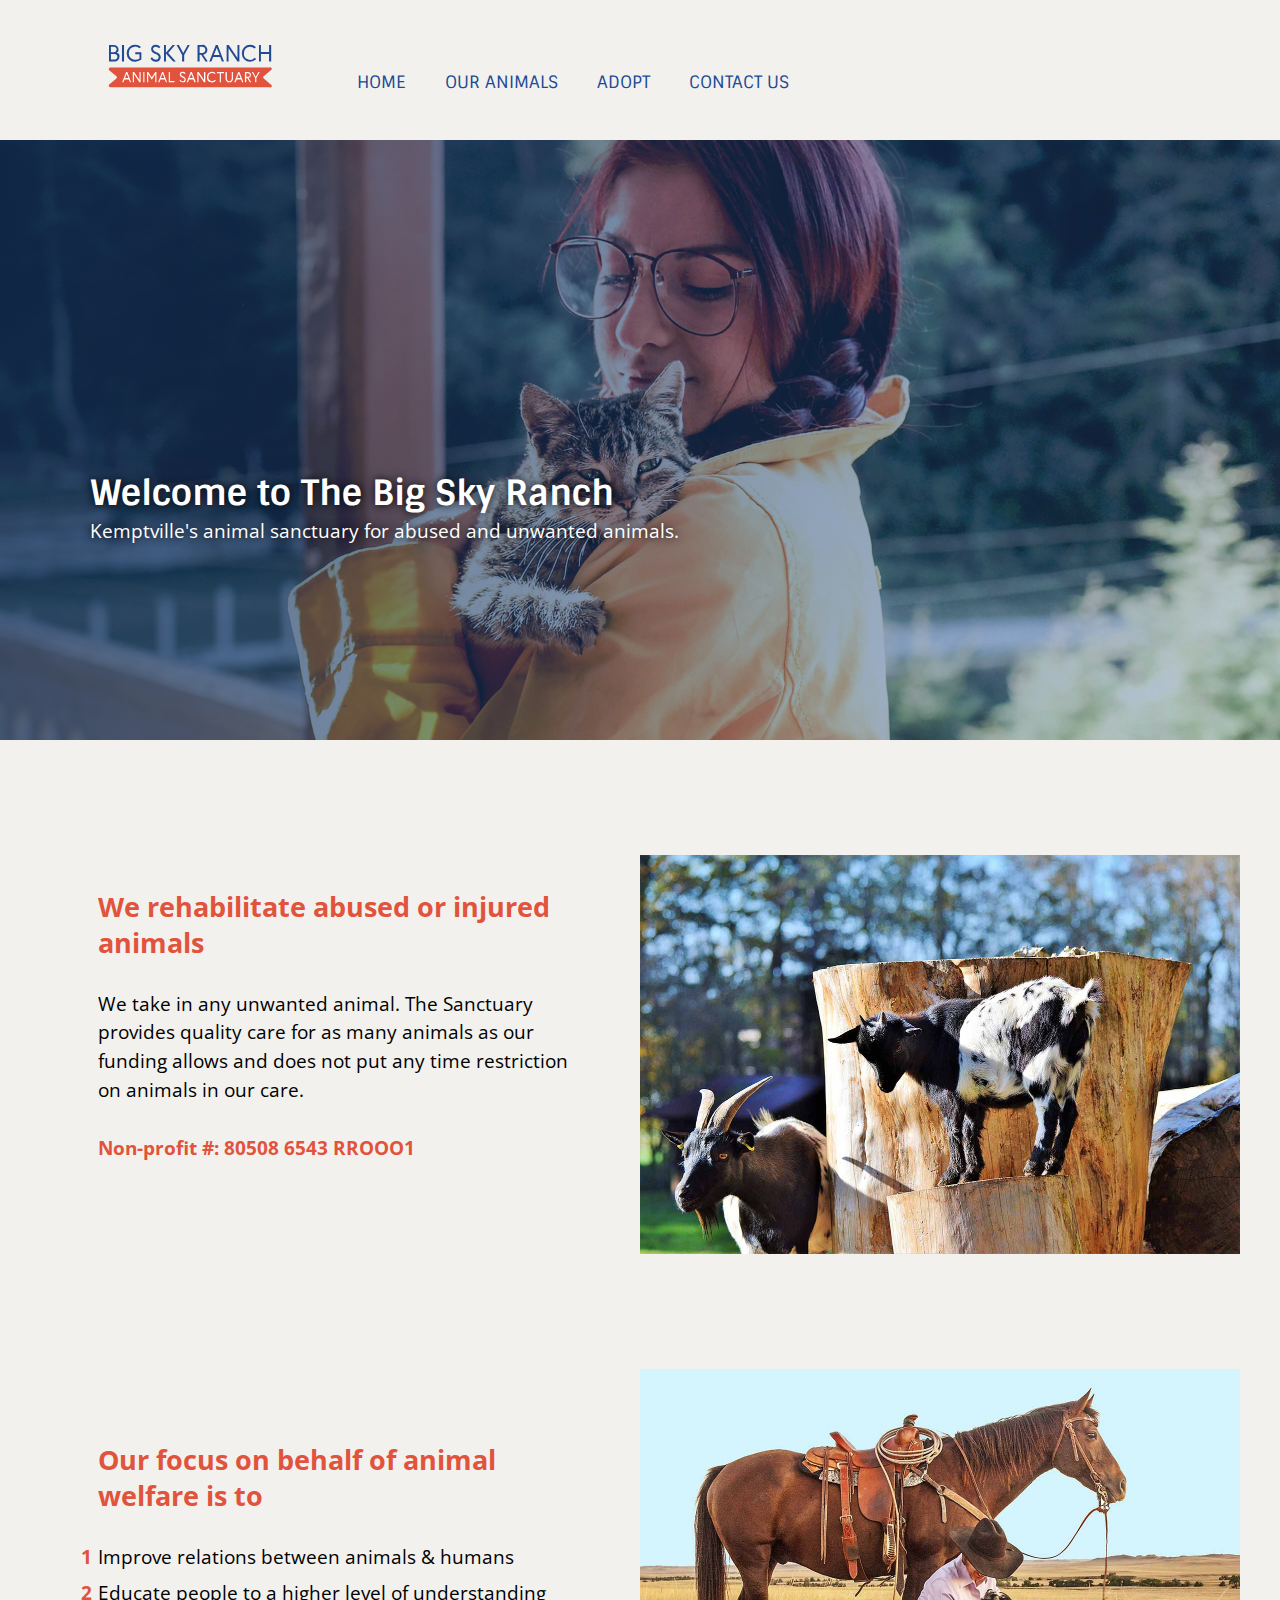
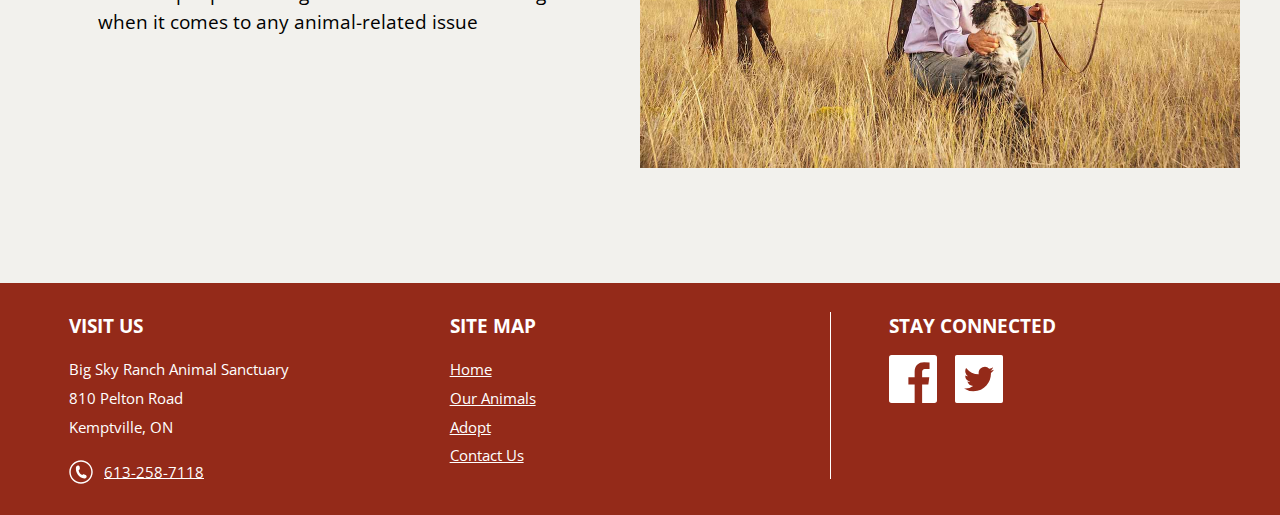
==== index.html @ b99b1f51 "File name change" ====
<!DOCTYPE html>
<html lang="en-ca">
<head>
  <meta charset="utf-8">
  <title>Big Sky Ranch - Home</title>
  <meta name="viewport" content="width=device-width,initial-scale=1">
  <link href="css/modules.css" rel="stylesheet">
  <link href="css/grid.css" rel="stylesheet">
  <link href="css/type.css" rel="stylesheet">
  <link href="css/main.css" rel="stylesheet">
  <link href="https://fonts.googleapis.com/css?family=Open+Sans|Sintony:700" rel="stylesheet">
</head>
<body>

  <ul class="skip-links">
    <li><a href="#nav">Jump to nav</a></li>
    <li><a href="#main">Jump to main</a></li>
    <li><a href="#content">Jump to content</a></li>
    <li><a href="#about">Jump to about</a></li>
  </ul>

  <header role="banner" class="max-width pad-t-1-2 pad-b-1-2">
    <div class="grid grid-bottom">
      <div class="unit xs-1 s-1 m-1 l-1-4 xl-1-4 wordmark island">
        <img src="images/wordmark.svg" alt="Big sky ranch">
      </div>

      <div class="unit xs-1 s-1 m-1 l-3-4 xl-3-4">
        <nav tabindex="0" id="nav" role="navigation">
          <ul class="nav-wrapper list-group milli text-upper">
            <li><a href="index.html">Home</a></li>
            <li><a href="available-rescues.html">Our Animals</a></li>
            <li><a href="adopt-a-rescue.html">Adopt</a></li>
            <li><a href="#">Contact Us</a></li>
          </ul>
        </nav>
      </div>
    </div>
  </header>

  <main role="main">
    <section id="content">
      <div class="grid banner-container banner-home" alt="A young woman on her porch holding a cat">
        <div class="unit banner-wrapper">
          <h1 class="absolute island">Welcome to The Big Sky Ranch</h1>
          <p class="absolute island">Kemptville's animal sanctuary for abused and unwanted animals.</p>
        </div>
      </div>
    </section>

    <section id="about" class="max-width">
      <div class="grid grid-middle">
        <div class="unit xs-1 s-1 m-1 l-1-2 xl-1-2 gutter-2">
          <h2 class='red tera'>We rehabilitate abused or injured animals</h2>
          <p>We take in any unwanted animal. The Sanctuary provides quality care for as many animals as our funding allows and does not put any time restriction on animals in our care.</p>
          <p class="red bold push-2">Non-profit #: 80508 6543 RROOO1</p>
        </div>
        <div class="unit xs-1 s-1 m-1 l-1-2 xl-1-2">
          <img class="img-flex clip-right" src="images/baby-goats.jpg" alt="A baby goat climbing a tree trunk">
        </div>
      </div>

      <div class="grid grid-middle">
        <div class="unit xs-1 s-1 m-1 l-1-2 xl-1-2 gutter-2">
          <h2 class="red tera">Our focus on behalf of animal welfare is to</h2>
          <ol class="main-ol push-2">
            <li>
              <p class="push-1-4">Improve relations between animals & humans</p>
            </li>
            <li>
              <p>Educate people to a higher level of understanding when it comes to any animal-related issue</p>
            </li>
          </ol>
        </div>
        <div class="unit xs-1 s-1 m-1 l-1-2 xl-1-2">
          <img class="img-flex clip-left" src="images/horse-cowboy.jpg" alt="A man holding the reins of a horse while petting his dog">
        </div>
      </div>
    </section>
  </main>

  <footer role="contentinfo">
    <div class="grid max-width micro pad-top gutter">
      <div class="unit xs-1 s-1 m-1-3 l-1-3 xl-1-3 push">
        <h3 class="kilo bold text-upper push-1-2">Visit us</h3>
        <p class="push-1-2">Big Sky Ranch Animal Sanctuary<br>
          810 Pelton Road<br>
          Kemptville, ON</p>
          <ul class="list-group push-0">
            <li>
              <i class="icon i-24 push-r-1-4">
                <img src="images/icon-phone.svg" alt="Call icon">
              </i>
              <a href="tel:613-258-7118" class="icon-label">613-258-7118</a>
            </li>
          </ul>
      </div>
      <div class="unit xs-1 s-1 m-1-3 l-1-3 xl-1-3 push">
        <h3 class="kilo bold text-upper push-1-2">Site map</h3>
        <ul class="block list-group push-0">
          <li><a href="index.html">Home</a></li>
          <li><a href="available-rescues.html">Our Animals</a></li>
          <li><a href="adopt-a-rescue.html">Adopt</a></li>
          <li><a href="#">Contact Us</a></li>
        </ul>
      </div>
      <div class="unit xs-1 s-1 m-1-3 l-1-3 xl-1-3 connect">
        <h3 class="kilo bold text-upper push-1-2">Stay Connected</h3>
        <a href="https://www.facebook.com/BigSkyRanchAnimalSanctuary"><img class="i-48 push-r-1-2" src="images/icon-facebook.svg" alt="Facebook link icon"></a>
        <a href="https://twitter.com/BigSkyRanch1"><img class="i-48 push-r-1-2" src="images/icon-twitter.svg" alt="Twitter link icon"></a>
      </div>
    </div>
  </footer>
</body>
</html>
---- css/modules.css ----
/*
 * Modulifier || Code released under the UNLICENSE
 * Code under other copyrights & licenses listed below.
 * https://modulifier.web-dev.tools/#responsive;images;list-group;embed;media-object;icons;hidden;positioning;nice-lists;forms;buttons;accessibility;print
 */

@-moz-viewport { width: device-width; scale: 1; }
@-ms-viewport { width: device-width; scale: 1; }
@-o-viewport { width: device-width; scale: 1; }
@-webkit-viewport { width: device-width; scale: 1; }
@viewport { width: device-width; scale: 1; }

html {
  box-sizing: border-box;
  -moz-text-size-adjust: 100%;
  -ms-text-size-adjust: 100%;
  -webkit-text-size-adjust: 100%;
  text-size-adjust: 100%;
}

*, *::before, *::after {
  box-sizing: inherit;
}

body {
  margin: 0;
}

article,
aside,
details,
figcaption,
figure,
footer,
header,
main,
menu,
nav,
section,
summary {
  display: block;
}

audio,
canvas,
progress,
video {
  display: inline-block;
  vertical-align: baseline;
}

template {
  display: none;
}

details {
  cursor: pointer;
}

audio:not([controls]) {
  display: none;
  height: 0;
}

a,
area,
button,
input,
label,
select,
textarea,
[tabindex] {
  -ms-touch-action: manipulation;
  touch-action: manipulation;
}

img {
  border: 0;
}

.img-flex,
.img-flex img {
  display: block;
  width: 100%;
}

svg {
  fill: currentColor;
}

svg:not(:root) {
  overflow: hidden;
}

svg.img-flex {
  width: 100%;
  height: 100%;
}

.image-replacement, .ir {
  overflow: hidden;
  direction: ltr;
  text-align: left;
  text-indent: 100%;
  white-space: nowrap;
}

.list-group, .list-group-inline, .list-group--inline {
  padding-left: 0;
  list-style-type: none;
}

.list-group > dd {
  margin-left: 0;
}

.list-group-inline::before,
.list-group-inline::after,
.list-group--inline::before,
.list-group--inline::after {
  content: "";
  display: table;
}

.list-group-inline::after,
.list-group--inline::after {
  clear: both;
}

.list-group-inline > li,
.list-group--inline > li {
  display: inline-block;
}

.list-group-inline > dt,
.list-group--inline > dt {
  clear: left;
  float: left;
  width: 11em;
}

.list-group-inline > dd,
.list-group--inline > dd {
  float: left;
  min-width: 12em;
}

.embed {
  margin-left: 0;
  margin-right: 0;
  overflow: hidden;
  position: relative;
  width: 100%;
}

.embed-1by1, .embed--1by1 {
  padding-top: 100%; /* Square */
}

.embed-4by3, .embed--4by3 {
  padding-top: 75%; /* Traditional TV/computer screens */
}

.embed-iso216, .embed--iso216 {
  padding-top: 70.92%; /* A-standard paper sizes */
}

.embed-3by2, .embed--3by2 {
  padding-top: 66.6%; /* Classic 35 mm film & most digital photos, landscape */
}

.embed-2by3, .embed--2by3 {
  padding-top: 150%; /* Classic 35 mm film & most digital photos, portrait */
}

.embed-golden, .embed--golden {
  padding-top: 61.8%; /* The Golden Ratio */
}

.embed-16by9, .embed--16by9 {
  padding-top: 56.25%; /* HD TV */
}

.embed-185by100, .embed--185by100 {
  padding-top: 54.05%; /* Common widescreen cinema */
}

.embed-24by10, .embed--24by10 {
  padding-top: 41.667%; /* Widescreen cinema: 2.4:1 */
}

.embed-3by1, .embed--3by1 {
  padding-top: 33.3333%; /* Panorama photos */
}

.embed-4by1, .embed--4by1 {
  padding-top: 25%; /* Polyvision */
}

.embed-5by1, .embed--5by1 {
  padding-top: 20%; /* Really wide... */
}

.embed-item, .embed__item {
  min-height: 100%;
  left: 0;
  position: absolute;
  top: 0;
  width: 100%;
}

.media {
  overflow: hidden;
}

.media-img, .media__img {
  float: left;
}

.media-img-reversed, .media__img--reversed {
  float: right;
}

.media-img-stacked, .media__img--stacked {
  float: none;
}

.media-body, .media__body {
  overflow: hidden;
  min-width: 12em; /* Slightly less than 200px, responsiveness built in */
}

.icon {
  display: inline-block;
  position: relative;
  background: transparent none no-repeat center center;
  background-size: contain;
  vertical-align: middle;
}

.i-16, .i--16 {
  height: 16px;
  width: 16px;
}

.i-18, .i--18 {
  height: 18px;
  width: 18px;
}

.i-20, .i--20 {
  height: 20px;
  width: 20px;
}

.i-24, .i--24 {
  height: 24px;
  width: 24px;
}

.i-32, .i--32 {
  height: 32px;
  width: 32px;
}

.i-48, .i--48 {
  height: 48px;
  width: 48px;
}

.i-64, .i--64 {
  height: 64px;
  width: 64px;
}

.i-96, .i--96 {
  height: 96px;
  width: 96px;
}

.i-128, .i--128 {
  height: 128px;
  width: 128px;
}

.i-192, .i--192 {
  height: 192px;
  width: 192px;
}

.i-256, .i--256 {
  height: 256px;
  width: 256px;
}

.icon img,
.icon svg {
  left: 0;
  height: 100%;
  position: absolute;
  top: 0;
  width: 100%;
  fill: currentColor;
}

.icon-label {
  vertical-align: middle;
}

.icon-link,
.icon-link:focus,
.icon-link:hover {
  text-decoration: none;
}

[hidden], .hidden {
  /* stylelint-disable declaration-no-important */
  display: none !important;
  visibility: hidden !important;
  /* stylelint-enable */
}

.visually-hidden {
  height: 1px;
  margin: -1px;
  overflow: hidden;
  padding: 0;
  position: absolute;
  width: 1px;
  border: 0;
  clip: rect(0 0 0 0);
  clip-path: inset(50%);
}

.visually-hidden.focusable:active, .visually-hidden.focusable:focus {
  height: auto;
  margin: 0;
  overflow: visible;
  position: static;
  width: auto;
  clip: auto;
  clip-path: none;
}

.invisible {
  visibility: hidden;
}

.chop,
.crop {
  overflow: hidden;
}

.truncate {
  max-width: 100%;
  overflow: hidden;
  width: 100%;
  text-overflow: ellipsis;
  white-space: nowrap;
}

.scrollable {
  max-width: 100%;
  overflow-x: auto;
  overflow-y: hidden;
  -webkit-overflow-scrolling: touch;
}

.clearfix::after {
  content: " ";
  display: block;
  clear: both;
}

.left {
  float: left;
}

.right {
  float: right;
}

.center-text,
.center-flow {
  text-align: center;
}

.center-block {
  margin-left: auto;
  margin-right: auto;
}

.no-auto-margins,
.not-centered {
  /* stylelint-disable declaration-no-important */
  margin-left: 0 !important;
  margin-right: 0 !important;
  /* stylelint-enable */
}

.center-content,
.center-content-vertical,
.center-contents,
.center-contents-vertical {
  display: -webkit-flex;
  display: -ms-flexbox;
  display: flex;
  -webkit-justify-content: center;
  -ms-flex-pack: center;
  justify-content: center;
  -webkit-align-items: center;
  -ms-flex-align: center;
  align-items: center;
  -webkit-align-content: center;
  -ms-flex-line-pack: center;
  align-content: center;
  -webkit-flex-direction: column wrap;
  -ms-flex-direction: column wrap;
  flex-flow: column wrap;
}

.center-content-start,
.center-content-vertical-start,
.center-contents-start,
.center-contents-vertical-start {
  display: -webkit-flex;
  display: -ms-flexbox;
  display: flex;
  -webkit-justify-content: center;
  -ms-flex-pack: center;
  justify-content: center;
  -webkit-flex-direction: column wrap;
  -ms-flex-direction: column wrap;
  flex-flow: column wrap;
}

.center-content-horizontal,
.center-contents-horizontal {
  display: -webkit-flex;
  display: -ms-flexbox;
  display: flex;
  -webkit-justify-content: center;
  -ms-flex-pack: center;
  justify-content: center;
  -webkit-align-items: center;
  -ms-flex-align: center;
  align-items: center;
  -webkit-align-content: center;
  -ms-flex-line-pack: center;
  align-content: center;
  -webkit-flex-direction: row wrap;
  -ms-flex-direction: row wrap;
  flex-flow: row wrap;
}

.inline {
  display: inline;
}

.block {
  display: block;
}

.inline-block, .ib {
  display: inline-block;
}

.valign-top {
  vertical-align: top;
}

.valign-bottom {
  vertical-align: bottom;
}

.valign-middle {
  vertical-align: middle;
}

.fixed {
  position: fixed;
}

.relative {
  position: relative;
}

[class*="pin-"],
.absolute {
  position: absolute;
}

.static {
  position: static;
}

.zindex-1 {
  z-index: 1;
}

.zindex-2 {
  z-index: 2;
}

.zindex-3 {
  z-index: 3;
}

.zindex-1000 {
  z-index: 1000;
}

.pin-top-left,
.pin-left-top,
.pin-tl,
.pin-lt {
  top: 0;
  left: 0;
}

.pin-top-right,
.pin-right-top,
.pin-tr,
.pin-rt {
  top: 0;
  right: 0;
}

.pin-bottom-left,
.pin-left-bottom,
.pin-bl,
.pin-lb {
  bottom: 0;
  left: 0;
}

.pin-bottom-right,
.pin-right-bottom,
.pin-br,
.pin-rb {
  bottom: 0;
  right: 0;
}

.pin-top-center,
.pin-center-top,
.pin-tc,
.pin-ct {
  left: 50%;
  top: 0;
  transform: translateX(-50%);
}

.pin-bottom-center,
.pin-center-bottom,
.pin-bc,
.pin-cb {
  bottom: 0;
  left: 50%;
  transform: translateX(-50%);
}

.pin-center-left,
.pin-left-center,
.pin-cl,
.pin-lc {
  left: 0;
  top: 50%;
  transform: translateY(-50%);
}

.pin-center-right,
.pin-right-center,
.pin-cr,
.pin-rc {
  right: 0;
  top: 50%;
  transform: translateY(-50%);
}

.pin-center, .pin-c {
  left: 50%;
  top: 50%;
  transform: translate(-50%, -50%);
}

.width-quarter, .w-1-4 {
  width: 25%;
}

.width-half, .w-1-2 {
  width: 50%;
}

.width-full, .w-1 {
  width: 100%;
}

.height-quarter, .h-1-4 {
  height: 25%;
}

.height-half, .h-1-2 {
  height: 50%;
}

.height-full, .h-1 {
  height: 100%;
}

.height-win-quarter, .h-w-1-4 {
  height: 25vh;
  max-height: 46em;
}

.height-win-half, .h-w-1-2 {
  height: 50vh;
  max-height: 46em;
}

.height-win-full, .h-w-1 {
  height: 100vh;
  max-height: 46em;
}

ul {
  list-style-type: none;
}

ul > li::before {
  content: "·";
  float: left;
  margin-left: -1.6em;
  width: 1.3em;
  text-align: right;
}

ol {
  counter-reset: ol-simple-numbers;
  list-style-type: none;
}

ol > li::before {
  float: left;
  margin-left: -1.6em;
  width: 1.3em;
  counter-increment: ol-simple-numbers;
  content: counter(ol-simple-numbers);
  text-align: right;
}

.list-group > li::before,
.list-group-inline > li::before,
.list-group--inline > li::before {
  content: none;
}

/* stylelint-disable no-descending-specificity */

/*
 * (c) Nicolas Gallagher and Jonathan Neal of Normalize.css || MIT License
 *     https://necolas.github.io/normalize.css/
 */

button,
input,
optgroup,
select,
textarea {
  color: inherit;
  font: inherit;
  margin: 0;
}

button,
input {
  overflow: visible;
}

button,
select {
  text-transform: none;
}

button,
html [type="button"],
[type="reset"],
[type="submit"] {
  -webkit-appearance: button;
  cursor: pointer;
}

button[disabled],
html input[disabled] {
  cursor: default;
}

button::-moz-focus-inner,
input::-moz-focus-inner {
  border: 0;
  padding: 0;
}

[type="checkbox"],
[type="radio"] {
  opacity: 0;
  position: absolute;
  height: 1px;
  width: 1px;
}

[type="number"]::-webkit-inner-spin-button,
[type="number"]::-webkit-outer-spin-button {
  height: auto;
}

[type="search"]::-webkit-search-cancel-button,
[type="search"]::-webkit-search-decoration {
  -webkit-appearance: none;
}

fieldset {
  padding-left: 0;
  padding-right: 0;

  border: 0;
  border-top: 2px solid #666;
}

legend {
  color: inherit;
  display: table;
  max-width: 100%;
  padding: 0 .3em 0 0;
  white-space: normal;

  border: 0;

  font-weight: bold;
}

optgroup {
  font-weight: bold;
}

::-webkit-input-placeholder {
  color: inherit;
  opacity: .54;
}

::-webkit-file-upload-button {
  -webkit-appearance: button;
  font: inherit;
}

/* End Normalize.css code */

label,
.label-block {
  display: block;
  cursor: pointer;
}

[type="checkbox"] + label,
[type="radio"] + label,
.label-inline {
  display: inline-block;
}

input:not([type]),
[type="text"],
[type="number"],
[type="search"],
[type="url"],
[type="email"],
[type="password"],
[type="tel"],
[type="datetime-local"],
[type="month"],
[type="week"],
[type="date"],
[type="time"],
[type="range"],
select,
textarea {
  -moz-appearance: none;
  -webkit-appearance: none;
  appearance: none;
}

input,
textarea {
  display: block;
  width: 100%;

  background-color: #fff;
  border: 2px solid #666;
  border-radius: 0;

  vertical-align: middle;
}

label {
  vertical-align: middle;
}

textarea {
  max-width: 100%;
  min-height: 4em;
  overflow: auto;
}

[type="color"] {
  display: inline-block;
  width: 2em;
}

select {
  display: block;
  width: 100%;

  background-image: url("data:image/svg+xml,%3Csvg xmlns='http://www.w3.org/2000/svg' width='256' height='256' viewBox='0 0 256 256'%3E%3Cpath fill='none' stroke='%23000' stroke-miterlimit='10' stroke-width='70' d='M36.3 82.1l91.9 91.8 91.5-91.8'/%3E%3C/svg%3E");
  background-repeat: no-repeat;
  background-position: calc(100% - .4em) center;
  background-size: 18px auto;
  background-color: #fff;
  border: 2px solid #666;
  border-radius: 0;
}

[type="checkbox"] + label::before {
  content: " ";
  display: inline-block;
  height: 1.8em;
  margin-right: .3em;
  position: relative;
  vertical-align: middle;
  top: -.1em;
  width: 1.8em;

  background-color: #fff;
  background-size: cover;
  border: 2px solid #666;

  line-height: inherit;
}

[type="checkbox"]:checked + label::before {
  background-image: url("data:image/svg+xml,%3Csvg xmlns='http://www.w3.org/2000/svg' width='256' height='256' viewBox='0 0 256 256'%3E%3Cpath fill='none' stroke='%23000' stroke-miterlimit='10' stroke-width='50' d='M49.9 130.1l50.8 50.7L206.1 75.2'/%3E%3C/svg%3E");
}

[type="checkbox"]:focus + label::before {
  outline: 3px solid #000;
  z-index: 1000;
}

[type="radio"] + label::before {
  content: " ";
  display: inline-block;
  height: 1.8em;
  margin-right: .3em;
  position: relative;
  vertical-align: middle;
  top: -.1em;
  width: 1.8em;

  background-color: #fff;
  background-size: cover;
  border: 2px solid #666;
  border-radius: 50%;

  line-height: inherit;
}

[type="radio"]:checked + label::before {
  background-image: url("data:image/svg+xml,%3Csvg xmlns='http://www.w3.org/2000/svg' width='256' height='256' viewBox='0 0 256 256'%3E%3Ccircle cx='128' cy='128' r='70.4'/%3E%3C/svg%3E");
}

[type="radio"]:focus + label::before,
[type="radio"] + label:focus::before {
  box-shadow: 0 0 0 3px #000;
  z-index: 1000;
}

[type="range"] {
  border: 0;
  background-color: #fff;
}

[type="range"]::-webkit-slider-runnable-track {
  height: 6px;

  -webkit-appearance: none;
  appearance: none;
  background-color: #ccc;
  border: 0;
  border-radius: 3px;
}

[type="range"]:active::-webkit-slider-runnable-track {
  background-color: #ccc;
}

[type="range"]::-moz-range-track {
  height: 6px;

  -moz-appearance: none;
  appearance: none;
  background-color: #ccc;
  border: 0;
  border-radius: 3px;
}

[type="range"]:active::-moz-range-track {
  background-color: #ccc;
}

[type="range"]::-ms-track {
  height: 6px;

  -ms-appearance: none;
  appearance: none;
  background-color: #ccc;
  border: 0;
  border-radius: 3px;
}

[type="range"]:active::-ms-track {
  background-color: #ccc;
}

[type="range"]::-webkit-slider-thumb {
  margin-top: -4px;
  height: 16px;
  width: 16px;

  -webkit-appearance: none;
  appearance: none;
  background-color: #000;
  border: none;
  border-radius: 50%;
}

[type="range"]:hover::-webkit-slider-thumb {
  background-color: #000;
}

[type="range"]:active::-webkit-slider-thumb {
  background-color: #000;
}

[type="range"]::-moz-range-thumb {
  margin-top: -4px;
  height: 16px;
  width: 16px;

  -webkit-appearance: none;
  appearance: none;
  background-color: #000;
  border: none;
  border-radius: 50%;
}

[type="range"]:hover::-moz-range-thumb {
  background-color: #000;
}

[type="range"]:active::-moz-range-thumb {
  background-color: #000;
}

[type="range"]::-ms-thumb {
  margin-top: -4px;
  height: 16px;
  width: 16px;

  -webkit-appearance: none;
  appearance: none;
  background-color: #000;
  border: none;
  border-radius: 50%;
}

[type="range"]:hover::-ms-thumb {
  background-color: #000;
}

[type="range"]:active::-ms-thumb {
  background-color: #000;
}

[type="checkbox"].hide-custom-input + label::before,
[type="checkbox"] + .hide-custom-input::before,
[type="radio"].hide-custom-input + label::before,
[type="radio"] + .hide-custom-input::before {
  content: none;
  display: none;
}

/* stylelint-enable */

.link-box {
  display: block;
  text-decoration: none;
}

/* stylelint-disable no-descending-specificity */

button,
.btn {
  cursor: pointer;
  display: inline-block;
  margin: 0;
  overflow: visible;
  padding: .375em .75em .42em;
  -webkit-appearance: none;
  -moz-appearance: none;
  appearance: none;
  background-color: #333;
  border-radius: 4px;
  border: 3px solid #333;
  color: #fff;
  font: inherit;
  text-decoration: none;
  text-transform: none;
}

button::-moz-focus-inner {
  border: 0;
  padding: 0;
}

/* stylelint-enable */

button:focus,
button:hover,
.btn:focus,
.btn:hover {
  background-color: #000;
  border-color: #000;
  color: #fff;
}

button[disabled] {
  cursor: default;
}

.btn-light, .btn--light {
  background-color: #e2e2e2;
  border-color: #e2e2e2;
  color: #000;
}

.btn-light:focus,
.btn-light:hover,
.btn--light:focus,
.btn--light:hover {
  background-color: #666;
  border-color: #666;
  color: #fff;
}

.btn-ghost,
.btn--ghost {
  background-color: transparent;
  border-color: #333;
  color: #000;
}

.btn-ghost:focus,
.btn-ghost:hover,
.btn--ghost:focus,
.btn--ghost:hover {
  background-color: #e2e2e2;
  border-color: #000;
  color: #000;
}

.btn-link {
  display: inline;
  padding: 0;
  background-color: transparent;
  border-radius: 0;
  border: 0;
  color: inherit;
}

.btn-link:focus,
.btn-link:hover {
  background-color: transparent;
  color: inherit;
}

a:hover, a:active {
  outline: none;
}

a:focus,
[tabindex="0"]:focus,
details:focus,
summary:focus,
input:focus,
textarea:focus,
button:focus,
select:focus {
  outline: 3px solid #000;
  outline-offset: 0;
}

a:focus, [tabindex="0"]:focus {
  outline-offset: 3px;
}

.skip-links {
  margin: 0;
  padding: 0;
  list-style-type: none;
}

.skip-links > li::before {
  content: none; /* Remove the bullets if nice lists is selected */
}

.skip-links a,
.skip-links button {
  padding: .5em .75em;
  position: absolute;
  top: -10em;
  z-index: 10000; /* To make sure they're always on top */
  background-color: #000;
  border: 0;
  color: #fff;
  font-size: 1.125rem;
  font-weight: bold;
  text-decoration: none;
}

.skip-links a:focus,
.skip-links button:focus {
  outline-offset: 3px;
  top: 0;
}

[aria-busy="true"] {
  cursor: progress;
}

[aria-controls] {
  cursor: pointer;
}

[aria-disabled] {
  cursor: default;
}

.print-only {
  display: none;
  visibility: hidden;
}

.page-break-before {
  page-break-before: always;
}

.page-break-after {
  page-break-after: always;
}

.no-page-break-inside {
  page-break-inside: avoid;
}

@media print {

  /* stylelint-disable declaration-no-important */

  .no-print {
    display: none !important;
    visibility: hidden !important;
  }

  .print-only,
  .force-print {
    display: block !important;
    visibility: visible !important;
  }

  /* stylelint-enable */

  .visually-hidden.force-print {
    height: auto;
    margin: 0;
    overflow: visible;
    padding: 0;
    position: static;
    width: auto;
    border: 0;
    clip: initial;
    clip-path: none;
  }

  /*
   * (c) Fabien Sa || MIT License
   *     http://bafs.github.io/Gutenberg/
   */

  table,
  blockquote,
  pre,
  code,
  figure,
  li,
  hr,
  ul,
  ol,
  a,
  tr {
    page-break-inside: avoid;
  }

  h1, h2, h3, h4, h5, h6, p, a {
    orphans: 3;
    widows: 3;
  }

  h1,
  h2,
  h3,
  h4,
  h5,
  h6 {
    page-break-after: avoid;
    page-break-inside: avoid;
  }

  h1 + p,
  h2 + p,
  h3 + p,
  h4 + p,
  h5 + p,
  h6 + p {
    page-break-before: avoid;
  }

  img {
    page-break-after: auto;
    page-break-before: auto;
    page-break-inside: avoid;
  }

  /* stylelint-disable declaration-no-important */

  pre {
    white-space: pre-wrap !important;
    word-wrap: break-word;
  }

  /* stylelint-enable */

  /* End Gutenberg code */

  /*
   * (c) HTML5 Boilerplate || MIT License
   *     https://html5boilerplate.com/
   */

  /* stylelint-disable declaration-no-important */

  *, *::before, *::after, *::first-letter, *::first-line {
    background: none transparent !important;
    color: #000 !important;
    box-shadow: none !important;
    text-shadow: none !important;
  }

  /* stylelint-enable */

  a, a:visited {
    text-decoration: underline;
  }

  a[href]::after {
    content: " (" attr(href) ")";
  }

  abbr[title]::after {
    content: " (" attr(title) ")";
  }

  a[href^="#"]::after,
  a[href^="javascript:"]::after,
  a.no-print-href::after,
  a.href-no-print::after {
    content: "";
  }

  thead {
    display: table-header-group;
  }

  /* End HTML5 Boilerplate code */
}
---- css/grid.css ----
/*
  Gridifier || Code released under the UNLICENSE
  https://gridifier.web-dev.tools/#xs,4,0,0,0;s,4,25,0,0;m,4,38,1,1;l,4,60,1,1
*/

.grid {
  margin: 0;
  padding: 0;
  letter-spacing: -.31em;
  text-rendering: optimizeSpeed;
  display: -webkit-flex;
  display: -ms-flexbox;
  display: flex;
  -webkit-flex-flow: row wrap;
  -ms-flex-flow: row wrap;
  flex-flow: row wrap;
}

.grid-bottom {
  -webkit-align-items: flex-end;
  -ms-align-items: flex-end;
  align-items: flex-end;
}

.grid-middle {
  -webkit-align-items: center;
  -ms-align-items: center;
  align-items: center;
}

.grid-stretch {
  -webkit-align-items: stretch;
  -ms-align-items: stretch;
  align-items: stretch;
}

.opera-only :-o-prefocus,
.grid {
  word-spacing: -.43em;
}

.unit {
  letter-spacing: normal;
  text-rendering: auto;
  vertical-align: top;
  word-spacing: normal;
  display: inline-block;
  visibility: visible;
}

.grid-bottom .unit {
  vertical-align: bottom;
}

.grid-middle .unit {
  vertical-align: middle;
}

[class*="unit-push-"],
[class*="unit-pull-"] {
  position: relative;
}

.unit-content-distribute {
  display: -ms-flexbox;
  display: -webkit-flex;
  display: flex;
  -ms-flex-direction: column;
  -webkit-flex-direction: column;
  flex-direction: column;
  -ms-flex-pack: justify;
  -webkit-justify-content: space-between;
  justify-content: space-between;
}

.unit-content-center,
.unit-content-center-vertical {
  display: -webkit-flex;
  display: -ms-flexbox;
  display: flex;
  -webkit-justify-content: center;
  -ms-flex-pack: center;
  justify-content: center;
  -webkit-align-items: center;
  -ms-flex-align: center;
  align-items: center;
  -webkit-align-content: center;
  -ms-flex-line-pack: center;
  align-content: center;
  -webkit-flex-direction: column wrap;
  -ms-flex-direction: column wrap;
  flex-flow: column wrap;
}

.unit-content-center-horizontal {
  display: -webkit-flex;
  display: -ms-flexbox;
  display: flex;
  -webkit-justify-content: center;
  -ms-flex-pack: center;
  justify-content: center;
  -webkit-align-items: center;
  -ms-flex-align: center;
  align-items: center;
  -webkit-align-content: center;
  -ms-flex-line-pack: center;
  align-content: center;
  -webkit-flex-direction: row wrap;
  -ms-flex-direction: row wrap;
  flex-flow: row wrap;
}

.content-fill,
.content-stretch {
  -ms-flex-grow: 2;
  -webkit-flex-grow: 2;
  flex-grow: 2;
  max-width: 100%; /* @bugfix: IE 10, 11 */
}

.content-shrink {
  -ms-align-self: center;
  -webkit-align-self: center;
  align-self: center;
}

.unit-xs-hidden,
.xs-0 {
  display: none;
  visibility: hidden;
}

.unit-xs-centered {
  margin: 0 auto;
}

.unit-xs-1,
.xs-1 {
  display: block;
  visibility: visible;
  width: 100%;
}

.unit-xs-1-2,
.xs-1-2 {
  width: 50%;
}

.unit-xs-1-3,
.xs-1-3 {
  width: 33.3333%;
}

.unit-xs-2-3,
.xs-2-3 {
  width: 66.6667%;
}

.unit-xs-1-4,
.xs-1-4 {
  width: 25%;
}

.unit-xs-3-4,
.xs-3-4 {
  width: 75%;
}

.unit-xs-1-2,
.xs-1-2,
.unit-xs-1-3,
.xs-1-3,
.unit-xs-2-3,
.xs-2-3,
.unit-xs-1-4,
.xs-1-4,
.unit-xs-3-4,
.xs-3-4 {
  display: inline-block;
  visibility: visible;
}

.unit-xs-1-2[class*="-content-"],
.xs-1-2[class*="-content-"],
.unit-xs-1-3[class*="-content-"],
.xs-1-3[class*="-content-"],
.unit-xs-2-3[class*="-content-"],
.xs-2-3[class*="-content-"],
.unit-xs-1-4[class*="-content-"],
.xs-1-4[class*="-content-"],
.unit-xs-3-4[class*="-content-"],
.xs-3-4[class*="-content-"] {
  display: -webkit-flex;
  display: -ms-flexbox;
  display: flex;
}

.unit-xs-content-distribute,
.xs-content-distribute {
  display: -ms-flexbox;
  display: -webkit-flex;
  display: flex;
  -ms-flex-direction: column;
  -webkit-flex-direction: column;
  flex-direction: column;
  -ms-flex-pack: justify;
  -webkit-justify-content: space-between;
  justify-content: space-between;
}

.unit-xs-content-center,
.unit-xs-content-center-vertical {
  display: -webkit-flex;
  display: -ms-flexbox;
  display: flex;
  -webkit-justify-content: center;
  -ms-flex-pack: center;
  justify-content: center;
  -webkit-align-items: center;
  -ms-flex-align: center;
  align-items: center;
  -webkit-align-content: center;
  -ms-flex-line-pack: center;
  align-content: center;
  -webkit-flex-direction: column wrap;
  -ms-flex-direction: column wrap;
  flex-flow: column wrap;
}

.unit-xs-content-center-horizontal {
  display: -webkit-flex;
  display: -ms-flexbox;
  display: flex;
  -webkit-justify-content: center;
  -ms-flex-pack: center;
  justify-content: center;
  -webkit-align-items: center;
  -ms-flex-align: center;
  align-items: center;
  -webkit-align-content: center;
  -ms-flex-line-pack: center;
  align-content: center;
  -webkit-flex-direction: row wrap;
  -ms-flex-direction: row wrap;
  flex-flow: row wrap;
}

.xs-content-fill,
.xs-content-stretch {
  -ms-flex-grow: 2;
  -webkit-flex-grow: 2;
  flex-grow: 2;
  max-width: 100%; /* @bugfix: IE 10, 11 */
}

.xs-content-shrink {
  -ms-align-self: center;
  -webkit-align-self: center;
  align-self: center;
}

@media only screen and (min-width: 25em) {

  .unit-s-hidden,
  .s-0 {
    display: none;
    visibility: hidden;
  }

  .unit-s-centered {
    margin: 0 auto;
  }

  .unit-s-1,
  .s-1 {
    display: block;
    visibility: visible;
    width: 100%;
  }

  .unit-s-1-2,
  .s-1-2 {
    width: 50%;
  }

  .unit-s-1-3,
  .s-1-3 {
    width: 33.3333%;
  }

  .unit-s-2-3,
  .s-2-3 {
    width: 66.6667%;
  }

  .unit-s-1-4,
  .s-1-4 {
    width: 25%;
  }

  .unit-s-3-4,
  .s-3-4 {
    width: 75%;
  }

  .unit-s-1-2,
  .s-1-2,
  .unit-s-1-3,
  .s-1-3,
  .unit-s-2-3,
  .s-2-3,
  .unit-s-1-4,
  .s-1-4,
  .unit-s-3-4,
  .s-3-4 {
    display: inline-block;
    visibility: visible;
  }

  .unit-s-1-2[class*="-content-"],
  .s-1-2[class*="-content-"],
  .unit-s-1-3[class*="-content-"],
  .s-1-3[class*="-content-"],
  .unit-s-2-3[class*="-content-"],
  .s-2-3[class*="-content-"],
  .unit-s-1-4[class*="-content-"],
  .s-1-4[class*="-content-"],
  .unit-s-3-4[class*="-content-"],
  .s-3-4[class*="-content-"] {
    display: -webkit-flex;
    display: -ms-flexbox;
    display: flex;
  }

  .unit-s-content-distribute,
  .s-content-distribute {
    display: -ms-flexbox;
    display: -webkit-flex;
    display: flex;
    -ms-flex-direction: column;
    -webkit-flex-direction: column;
    flex-direction: column;
    -ms-flex-pack: justify;
    -webkit-justify-content: space-between;
    justify-content: space-between;
  }

  .unit-s-content-center,
  .unit-s-content-center-vertical {
    display: -webkit-flex;
    display: -ms-flexbox;
    display: flex;
    -webkit-justify-content: center;
    -ms-flex-pack: center;
    justify-content: center;
    -webkit-align-items: center;
    -ms-flex-align: center;
    align-items: center;
    -webkit-align-content: center;
    -ms-flex-line-pack: center;
    align-content: center;
    -webkit-flex-direction: column wrap;
    -ms-flex-direction: column wrap;
    flex-flow: column wrap;
  }

  .unit-s-content-center-horizontal {
    display: -webkit-flex;
    display: -ms-flexbox;
    display: flex;
    -webkit-justify-content: center;
    -ms-flex-pack: center;
    justify-content: center;
    -webkit-align-items: center;
    -ms-flex-align: center;
    align-items: center;
    -webkit-align-content: center;
    -ms-flex-line-pack: center;
    align-content: center;
    -webkit-flex-direction: row wrap;
    -ms-flex-direction: row wrap;
    flex-flow: row wrap;
  }

  .s-content-fill,
  .s-content-stretch {
    -ms-flex-grow: 2;
    -webkit-flex-grow: 2;
    flex-grow: 2;
    max-width: 100%; /* @bugfix: IE 10, 11 */
  }

  .s-content-shrink {
    -ms-align-self: center;
    -webkit-align-self: center;
    align-self: center;
  }

}

@media only screen and (min-width: 38em) {

  .unit-m-hidden,
  .m-0 {
    display: none;
    visibility: hidden;
  }

  .unit-m-centered {
    margin: 0 auto;
  }

  .unit-m-1,
  .m-1 {
    display: block;
    visibility: visible;
    width: 100%;
  }

  .unit-offset-m-0 {
    margin-left: 0;
  }

  .unit-push-m-0,
  .unit-pull-m-0 {
    left: 0;
  }

  .unit-m-1-2,
  .m-1-2 {
    width: 50%;
  }

  .unit-offset-m-1-2 {
    margin-left: 50%;
  }

  .unit-push-m-1-2 {
    left: 50%;
  }

  .unit-pull-m-1-2 {
    left: -50%;
  }

  .unit-m-1-3,
  .m-1-3 {
    width: 33.3333%;
  }

  .unit-offset-m-1-3 {
    margin-left: 33.3333%;
  }

  .unit-push-m-1-3 {
    left: 33.3333%;
  }

  .unit-pull-m-1-3 {
    left: -33.3333%;
  }

  .unit-m-2-3,
  .m-2-3 {
    width: 66.6667%;
  }

  .unit-offset-m-2-3 {
    margin-left: 66.6667%;
  }

  .unit-push-m-2-3 {
    left: 66.6667%;
  }

  .unit-pull-m-2-3 {
    left: -66.6667%;
  }

  .unit-m-1-4,
  .m-1-4 {
    width: 25%;
  }

  .unit-offset-m-1-4 {
    margin-left: 25%;
  }

  .unit-push-m-1-4 {
    left: 25%;
  }

  .unit-pull-m-1-4 {
    left: -25%;
  }

  .unit-m-3-4,
  .m-3-4 {
    width: 75%;
  }

  .unit-offset-m-3-4 {
    margin-left: 75%;
  }

  .unit-push-m-3-4 {
    left: 75%;
  }

  .unit-pull-m-3-4 {
    left: -75%;
  }

  .unit-m-1-2,
  .m-1-2,
  .unit-m-1-3,
  .m-1-3,
  .unit-m-2-3,
  .m-2-3,
  .unit-m-1-4,
  .m-1-4,
  .unit-m-3-4,
  .m-3-4 {
    display: inline-block;
    visibility: visible;
  }

  .unit-m-1-2[class*="-content-"],
  .m-1-2[class*="-content-"],
  .unit-m-1-3[class*="-content-"],
  .m-1-3[class*="-content-"],
  .unit-m-2-3[class*="-content-"],
  .m-2-3[class*="-content-"],
  .unit-m-1-4[class*="-content-"],
  .m-1-4[class*="-content-"],
  .unit-m-3-4[class*="-content-"],
  .m-3-4[class*="-content-"] {
    display: -webkit-flex;
    display: -ms-flexbox;
    display: flex;
  }

  .unit-m-content-distribute,
  .m-content-distribute {
    display: -ms-flexbox;
    display: -webkit-flex;
    display: flex;
    -ms-flex-direction: column;
    -webkit-flex-direction: column;
    flex-direction: column;
    -ms-flex-pack: justify;
    -webkit-justify-content: space-between;
    justify-content: space-between;
  }

  .unit-m-content-center,
  .unit-m-content-center-vertical {
    display: -webkit-flex;
    display: -ms-flexbox;
    display: flex;
    -webkit-justify-content: center;
    -ms-flex-pack: center;
    justify-content: center;
    -webkit-align-items: center;
    -ms-flex-align: center;
    align-items: center;
    -webkit-align-content: center;
    -ms-flex-line-pack: center;
    align-content: center;
    -webkit-flex-direction: column wrap;
    -ms-flex-direction: column wrap;
    flex-flow: column wrap;
  }

  .unit-m-content-center-horizontal {
    display: -webkit-flex;
    display: -ms-flexbox;
    display: flex;
    -webkit-justify-content: center;
    -ms-flex-pack: center;
    justify-content: center;
    -webkit-align-items: center;
    -ms-flex-align: center;
    align-items: center;
    -webkit-align-content: center;
    -ms-flex-line-pack: center;
    align-content: center;
    -webkit-flex-direction: row wrap;
    -ms-flex-direction: row wrap;
    flex-flow: row wrap;
  }

  .m-content-fill,
  .m-content-stretch {
    -ms-flex-grow: 2;
    -webkit-flex-grow: 2;
    flex-grow: 2;
    max-width: 100%; /* @bugfix: IE 10, 11 */
  }

  .m-content-shrink {
    -ms-align-self: center;
    -webkit-align-self: center;
    align-self: center;
  }

}

@media only screen and (min-width: 60em) {

  .unit-l-hidden,
  .l-0 {
    display: none;
    visibility: hidden;
  }

  .unit-l-centered {
    margin: 0 auto;
  }

  .unit-l-1,
  .l-1 {
    display: block;
    visibility: visible;
    width: 100%;
  }

  .unit-offset-l-0 {
    margin-left: 0;
  }

  .unit-push-l-0,
  .unit-pull-l-0 {
    left: 0;
  }

  .unit-l-1-2,
  .l-1-2 {
    width: 50%;
  }

  .unit-offset-l-1-2 {
    margin-left: 50%;
  }

  .unit-push-l-1-2 {
    left: 50%;
  }

  .unit-pull-l-1-2 {
    left: -50%;
  }

  .unit-l-1-3,
  .l-1-3 {
    width: 33.3333%;
  }

  .unit-offset-l-1-3 {
    margin-left: 33.3333%;
  }

  .unit-push-l-1-3 {
    left: 33.3333%;
  }

  .unit-pull-l-1-3 {
    left: -33.3333%;
  }

  .unit-l-2-3,
  .l-2-3 {
    width: 66.6667%;
  }

  .unit-offset-l-2-3 {
    margin-left: 66.6667%;
  }

  .unit-push-l-2-3 {
    left: 66.6667%;
  }

  .unit-pull-l-2-3 {
    left: -66.6667%;
  }

  .unit-l-1-4,
  .l-1-4 {
    width: 25%;
  }

  .unit-offset-l-1-4 {
    margin-left: 25%;
  }

  .unit-push-l-1-4 {
    left: 25%;
  }

  .unit-pull-l-1-4 {
    left: -25%;
  }

  .unit-l-3-4,
  .l-3-4 {
    width: 75%;
  }

  .unit-offset-l-3-4 {
    margin-left: 75%;
  }

  .unit-push-l-3-4 {
    left: 75%;
  }

  .unit-pull-l-3-4 {
    left: -75%;
  }

  .unit-l-1-2,
  .l-1-2,
  .unit-l-1-3,
  .l-1-3,
  .unit-l-2-3,
  .l-2-3,
  .unit-l-1-4,
  .l-1-4,
  .unit-l-3-4,
  .l-3-4 {
    display: inline-block;
    visibility: visible;
  }

  .unit-l-1-2[class*="-content-"],
  .l-1-2[class*="-content-"],
  .unit-l-1-3[class*="-content-"],
  .l-1-3[class*="-content-"],
  .unit-l-2-3[class*="-content-"],
  .l-2-3[class*="-content-"],
  .unit-l-1-4[class*="-content-"],
  .l-1-4[class*="-content-"],
  .unit-l-3-4[class*="-content-"],
  .l-3-4[class*="-content-"] {
    display: -webkit-flex;
    display: -ms-flexbox;
    display: flex;
  }

  .unit-l-content-distribute,
  .l-content-distribute {
    display: -ms-flexbox;
    display: -webkit-flex;
    display: flex;
    -ms-flex-direction: column;
    -webkit-flex-direction: column;
    flex-direction: column;
    -ms-flex-pack: justify;
    -webkit-justify-content: space-between;
    justify-content: space-between;
  }

  .unit-l-content-center,
  .unit-l-content-center-vertical {
    display: -webkit-flex;
    display: -ms-flexbox;
    display: flex;
    -webkit-justify-content: center;
    -ms-flex-pack: center;
    justify-content: center;
    -webkit-align-items: center;
    -ms-flex-align: center;
    align-items: center;
    -webkit-align-content: center;
    -ms-flex-line-pack: center;
    align-content: center;
    -webkit-flex-direction: column wrap;
    -ms-flex-direction: column wrap;
    flex-flow: column wrap;
  }

  .unit-l-content-center-horizontal {
    display: -webkit-flex;
    display: -ms-flexbox;
    display: flex;
    -webkit-justify-content: center;
    -ms-flex-pack: center;
    justify-content: center;
    -webkit-align-items: center;
    -ms-flex-align: center;
    align-items: center;
    -webkit-align-content: center;
    -ms-flex-line-pack: center;
    align-content: center;
    -webkit-flex-direction: row wrap;
    -ms-flex-direction: row wrap;
    flex-flow: row wrap;
  }

  .l-content-fill,
  .l-content-stretch {
    -ms-flex-grow: 2;
    -webkit-flex-grow: 2;
    flex-grow: 2;
    max-width: 100%; /* @bugfix: IE 10, 11 */
  }

  .l-content-shrink {
    -ms-align-self: center;
    -webkit-align-self: center;
    align-self: center;
  }

}
---- css/type.css ----
/*
  Typografier || Code released under the UNLICENSE
  https://typografier.web-dev.tools/#0,100,1.3,1.067,0;38,110,1.4,1.125,1;60,120,1.5,1.125,1;90,130,1.5,1.125,1
*/

html {
  font-size: 100%;
  line-height: 1.3;
}

a {
  background-color: transparent;
  -webkit-text-decoration-skip: objects;
}

sub,
sup {
  font-size: 75%;
  line-height: 1px;
  position: relative;
  vertical-align: baseline;
}

sup {
  top: -.5em;
}

sub {
  bottom: -.25em;
}

pre,
code,
kbd,
samp {
  font-size: 100%;
}

abbr[title] {
  border-bottom: none;
  text-decoration: underline;
  text-decoration: underline dotted;
}

b,
strong {
  font-weight: bold;
}

dfn,
caption {
  font-style: italic;
}

hr {
  border: 0;
  border-top: 2px solid #000;
  height: 0;
}

table {
  border-collapse: collapse;
  border-spacing: 0;
  width: 100%;
  table-layout: fixed;
}

caption {
  text-align: left;
}

th,
td {
  border-bottom: 1px solid #000;
  text-align: left;
  vertical-align: top;
}

thead th {
  vertical-align: bottom;

  border-bottom-width: 2px;
}

.text-left {
  text-align: left;
}

.text-right {
  text-align: right;
}

.text-center {
  text-align: center;
}

.normal {
  font-weight: normal;
  font-style: normal;
}

.not-bold {
  font-weight: normal;
}

.not-italic {
  font-style: normal;
}

.bold {
  font-weight: bold;
}

.italic {
  font-style: italic;
}

.text-upper {
  text-transform: uppercase;
}

.text-lower {
  text-transform: lowercase;
}

.wrapper {
  margin-left: auto;
  margin-right: auto;
  max-width: 52em;
  width: 100%;
}

.wrapper-no-center {
  max-width: 52em;
  width: 100%;
}

.max-length {
  margin-left: auto;
  margin-right: auto;
  max-width: 36em;
  width: 100%;
}

.max-length-no-center {
  max-width: 36em;
  width: 100%;
}

h1,
h2,
h3,
h4,
h5,
h6,
p,
ul,
ol,
dl,
dd,
figure,
blockquote,
details,
hr,
fieldset,
pre,
table,
caption {
  margin: 0 0 1.3rem;
}

.tenamega {
  font-size: 2.0408rem;
  line-height: 2.925rem;
}

.tenakilo {
  font-size: 1.9127rem;
  line-height: 2.6rem;
}

.tena {
  font-size: 1.7926rem;
  line-height: 2.6rem;
}

.nina {
  font-size: 1.68rem;
  line-height: 2.275rem;
}

.yotta {
  font-size: 1.5745rem;
  line-height: 2.275rem;
}

.zetta {
  font-size: 1.4757rem;
  line-height: 1.95rem;
}

h1,
.exa {
  font-size: 1.383rem;
  line-height: 1.95rem;
}

h2,
.peta {
  font-size: 1.2962rem;
  line-height: 1.95rem;
}

h3,
.tera {
  font-size: 1.2148rem;
  line-height: 1.625rem;
}

h4,
.giga {
  font-size: 1.1385rem;
  line-height: 1.625rem;
}

h5,
.mega {
  font-size: 1.067rem;
  line-height: 1.625rem;
}

h6,
.kilo,
input,
textarea {
  font-size: 1rem;
  line-height: 1.3rem;
}

small,
.milli {
  font-size: .9372rem;
  line-height: 1.3rem;
}

.micro {
  font-size: .8784rem;
  line-height: 1.3rem;
}

ul {
  padding-left: 1em;
}

ol {
  padding-left: 1.6em;
}

input,
option,
select {
  height: calc(1.3rem + .1625rem + .1625rem);
}

[type="color"] {
  width: calc(1.3rem + .1625rem + .1625rem);
}

[type="checkbox"],
[type="radio"] {
  display: inline-block;
  height: auto;
}

.push {
  margin-bottom: 1.3rem;
}

.push-none,
.push-0 {
  margin-bottom: 0;
}

.push-double,
.push-2 {
  margin-bottom: 2.6rem;
}

.push-half,
.push-1-2 {
  margin-bottom: .65rem;
}

.push-quarter,
.push-1-4 {
  margin-bottom: .325rem;
}

.push-eighth,
.push-1-8 {
  margin-bottom: .1625rem;
}

.push-right-eighth,
.push-r-1-8 {
  margin-right: .1625rem;
}

.push-right-quarter,
.push-r-1-4 {
  margin-right: .325rem;
}

.push-right-half,
.push-r-1-2 {
  margin-right: .65rem;
}

.push-right,
.push-r {
  margin-right: 1.3rem;
}

.pad-top,
.pad-t {
  padding-top: 1.3rem;
}

.pad-bottom,
.pad-b {
  padding-bottom: 1.3rem;
}

.pad-top-double,
.pad-t-2 {
  padding-top: 2.6rem;
}

.pad-bottom-double,
.pad-b-2 {
  padding-bottom: 2.6rem;
}

.pad-top-half,
.pad-t-1-2 {
  padding-top: .65rem;
}

.pad-bottom-half,
.pad-b-1-2 {
  padding-bottom: .65rem;
}

.pad-top-quarter,
.pad-t-1-4 {
  padding-top: .325rem;
}

.pad-bottom-quarter,
.pad-b-1-4 {
  padding-bottom: .325rem;
}

.pad-top-eighth,
.pad-t-1-8 {
  padding-top: .1625rem;
}

.pad-bottom-eighth,
.pad-b-1-8 {
  padding-bottom: .1625rem;
}

.island {
  padding: 1.3rem;
}

.island-double,
.island-2 {
  padding: 2.6rem;
}

.island-half,
.island-1-2 {
  padding: .65rem;
}

.island-quarter,
.island-1-4,
td,
table th {
  padding: .325rem;
}

.island-eighth,
.island-1-8,
input:not([type="checkbox"]),
input:not([type="radio"]),
textarea {
  padding: .1625rem;
}

.gutter {
  padding-left: 1.3rem;
  padding-right: 1.3rem;
}

.gutter-double,
.gutter-2 {
  padding-left: 2.6rem;
  padding-right: 2.6rem;
}

.gutter-half,
.gutter-1-2 {
  padding-left: .65rem;
  padding-right: .65rem;
}

.gutter-quarter,
.gutter-1-4,
caption {
  padding-left: .325rem;
  padding-right: .325rem;
}

.gutter-eighth,
.gutter-1-8 {
  padding-left: .1625rem;
  padding-right: .1625rem;
}

select {
  padding: 0 .1625rem;
}

fieldset {
  padding: .325rem 0;

  border: 0;
  border-top: 2px solid #000;
}

legend {
  padding-right: .325rem;
}

@media only screen and (min-width: 38em) {

  html {
    font-size: 110%;
    line-height: 1.4;
  }

  h1,
  h2,
  h3,
  h4,
  h5,
  h6,
  p,
  ul,
  ol,
  dl,
  dd,
  figure,
  blockquote,
  details,
  hr,
  fieldset,
  pre,
  table,
  caption {
    margin: 0 0 1.4rem;
  }

  .tenamega {
    font-size: 3.6532rem;
    line-height: 4.9rem;
  }

  .tenakilo {
    font-size: 3.2473rem;
    line-height: 4.55rem;
  }

  .tena {
    font-size: 2.8865rem;
    line-height: 3.85rem;
  }

  .nina {
    font-size: 2.5658rem;
    line-height: 3.5rem;
  }

  .yotta {
    font-size: 2.2807rem;
    line-height: 3.15rem;
  }

  .zetta {
    font-size: 2.0273rem;
    line-height: 2.8rem;
  }

  h1,
  .exa {
    font-size: 1.802rem;
    line-height: 2.45rem;
  }

  h2,
  .peta {
    font-size: 1.6018rem;
    line-height: 2.1rem;
  }

  h3,
  .tera {
    font-size: 1.4238rem;
    line-height: 2.1rem;
  }

  h4,
  .giga {
    font-size: 1.2656rem;
    line-height: 1.75rem;
  }

  h5,
  .mega {
    font-size: 1.125rem;
    line-height: 1.75rem;
  }

  h6,
  .kilo,
  input,
  textarea {
    font-size: 1rem;
    line-height: 1.4rem;
  }

  small,
  .milli {
    font-size: .8889rem;
    line-height: 1.4rem;
  }

  .micro {
    font-size: .7901rem;
    line-height: 1.4rem;
  }

  ul,
  ol {
    padding-left: 0;
  }

  ul ul,
  ol ul {
    padding-left: 1em;
  }

  ol ol,
  ul ol {
    padding-left: 1.6em;
  }

  .hang-punc {
    float: left;
    margin-left: -1.4em;
    text-align: right;
    width: 1.3em;
  }

  table {
    margin-left: -.35rem;
    margin-right: -.35rem;
    width: calc(100% + .35rem + .35rem);
  }

  input,
  option,
  select {
    height: calc(1.4rem + .175rem + .175rem);
  }

  [type="color"] {
    width: calc(1.4rem + .175rem + .175rem);
  }

  [type="checkbox"],
  [type="radio"] {
    display: inline-block;
    height: auto;
  }

  .push {
    margin-bottom: 1.4rem;
  }

  .push-none,
  .push-0 {
    margin-bottom: 0;
  }

  .push-double,
  .push-2 {
    margin-bottom: 2.8rem;
  }

  .push-half,
  .push-1-2 {
    margin-bottom: .7rem;
  }

  .push-quarter,
  .push-1-4 {
    margin-bottom: .35rem;
  }

  .push-eighth,
  .push-1-8 {
    margin-bottom: .175rem;
  }

  .push-right-eighth,
  .push-r-1-8 {
    margin-right: .175rem;
  }

  .push-right-quarter,
  .push-r-1-4 {
    margin-right: .35rem;
  }

  .push-right-half,
  .push-r-1-2 {
    margin-right: .7rem;
  }

  .push-right,
  .push-r {
    margin-right: 1.4rem;
  }

  .pad-top,
  .pad-t {
    padding-top: 1.4rem;
  }

  .pad-bottom,
  .pad-b {
    padding-bottom: 1.4rem;
  }

  .pad-top-double,
  .pad-t-2 {
    padding-top: 2.8rem;
  }

  .pad-bottom-double,
  .pad-b-2 {
    padding-bottom: 2.8rem;
  }

  .pad-top-half,
  .pad-t-1-2 {
    padding-top: .7rem;
  }

  .pad-bottom-half,
  .pad-b-1-2 {
    padding-bottom: .7rem;
  }

  .pad-top-quarter,
  .pad-t-1-4 {
    padding-top: .35rem;
  }

  .pad-bottom-quarter,
  .pad-b-1-4 {
    padding-bottom: .35rem;
  }

  .pad-top-eighth,
  .pad-t-1-8 {
    padding-top: .175rem;
  }

  .pad-bottom-eighth,
  .pad-b-1-8 {
    padding-bottom: .175rem;
  }

  .island {
    padding: 1.4rem;
  }

  .island-double,
  .island-2 {
    padding: 2.8rem;
  }

  .island-half,
  .island-1-2 {
    padding: .7rem;
  }

  .island-quarter,
  .island-1-4,
  td,
  table th {
    padding: .35rem;
  }

  .island-eighth,
  .island-1-8,
  input:not([type="checkbox"]),
  input:not([type="radio"]),
  textarea {
    padding: .175rem;
  }

  .gutter {
    padding-left: 1.4rem;
    padding-right: 1.4rem;
  }

  .gutter-double,
  .gutter-2 {
    padding-left: 2.8rem;
    padding-right: 2.8rem;
  }

  .gutter-half,
  .gutter-1-2 {
    padding-left: .7rem;
    padding-right: .7rem;
  }

  .gutter-quarter,
  .gutter-1-4,
  caption {
    padding-left: .35rem;
    padding-right: .35rem;
  }

  .gutter-eighth,
  .gutter-1-8 {
    padding-left: .175rem;
    padding-right: .175rem;
  }

  select {
    padding: 0 .175rem;
  }

  fieldset {
    padding: .35rem 0;

    border: 0;
    border-top: 2px solid #000;
  }

  legend {
    padding-right: .35rem;
  }

}

@media only screen and (min-width: 60em) {

  html {
    font-size: 120%;
    line-height: 1.5;
  }

  h1,
  h2,
  h3,
  h4,
  h5,
  h6,
  p,
  ul,
  ol,
  dl,
  dd,
  figure,
  blockquote,
  details,
  hr,
  fieldset,
  pre,
  table,
  caption {
    margin: 0 0 1.5rem;
  }

  .tenamega {
    font-size: 3.6532rem;
    line-height: 4.875rem;
  }

  .tenakilo {
    font-size: 3.2473rem;
    line-height: 4.5rem;
  }

  .tena {
    font-size: 2.8865rem;
    line-height: 4.125rem;
  }

  .nina {
    font-size: 2.5658rem;
    line-height: 3.375rem;
  }

  .yotta {
    font-size: 2.2807rem;
    line-height: 3rem;
  }

  .zetta {
    font-size: 2.0273rem;
    line-height: 3rem;
  }

  h1,
  .exa {
    font-size: 1.802rem;
    line-height: 2.625rem;
  }

  h2,
  .peta {
    font-size: 1.6018rem;
    line-height: 2.25rem;
  }

  h3,
  .tera {
    font-size: 1.4238rem;
    line-height: 1.875rem;
  }

  h4,
  .giga {
    font-size: 1.2656rem;
    line-height: 1.875rem;
  }

  h5,
  .mega {
    font-size: 1.125rem;
    line-height: 1.5rem;
  }

  h6,
  .kilo,
  input,
  textarea {
    font-size: 1rem;
    line-height: 1.5rem;
  }

  small,
  .milli {
    font-size: .8889rem;
    line-height: 1.5rem;
  }

  .micro {
    font-size: .7901rem;
    line-height: 1.5rem;
  }

  ul,
  ol {
    padding-left: 0;
  }

  ul ul,
  ol ul {
    padding-left: 1em;
  }

  ol ol,
  ul ol {
    padding-left: 1.6em;
  }

  .hang-punc {
    float: left;
    margin-left: -1.4em;
    text-align: right;
    width: 1.3em;
  }

  table {
    margin-left: -.375rem;
    margin-right: -.375rem;
    width: calc(100% + .375rem + .375rem);
  }

  input,
  option,
  select {
    height: calc(1.5rem + .1875rem + .1875rem);
  }

  [type="color"] {
    width: calc(1.5rem + .1875rem + .1875rem);
  }

  [type="checkbox"],
  [type="radio"] {
    display: inline-block;
    height: auto;
  }

  .push {
    margin-bottom: 1.5rem;
  }

  .push-none,
  .push-0 {
    margin-bottom: 0;
  }

  .push-double,
  .push-2 {
    margin-bottom: 3rem;
  }

  .push-half,
  .push-1-2 {
    margin-bottom: .75rem;
  }

  .push-quarter,
  .push-1-4 {
    margin-bottom: .375rem;
  }

  .push-eighth,
  .push-1-8 {
    margin-bottom: .1875rem;
  }

  .push-right-eighth,
  .push-r-1-8 {
    margin-right: .1875rem;
  }

  .push-right-quarter,
  .push-r-1-4 {
    margin-right: .375rem;
  }

  .push-right-half,
  .push-r-1-2 {
    margin-right: .75rem;
  }

  .push-right,
  .push-r {
    margin-right: 1.5rem;
  }

  .pad-top,
  .pad-t {
    padding-top: 1.5rem;
  }

  .pad-bottom,
  .pad-b {
    padding-bottom: 1.5rem;
  }

  .pad-top-double,
  .pad-t-2 {
    padding-top: 3rem;
  }

  .pad-bottom-double,
  .pad-b-2 {
    padding-bottom: 3rem;
  }

  .pad-top-half,
  .pad-t-1-2 {
    padding-top: .75rem;
  }

  .pad-bottom-half,
  .pad-b-1-2 {
    padding-bottom: .75rem;
  }

  .pad-top-quarter,
  .pad-t-1-4 {
    padding-top: .375rem;
  }

  .pad-bottom-quarter,
  .pad-b-1-4 {
    padding-bottom: .375rem;
  }

  .pad-top-eighth,
  .pad-t-1-8 {
    padding-top: .1875rem;
  }

  .pad-bottom-eighth,
  .pad-b-1-8 {
    padding-bottom: .1875rem;
  }

  .island {
    padding: 1.5rem;
  }

  .island-double,
  .island-2 {
    padding: 3rem;
  }

  .island-half,
  .island-1-2 {
    padding: .75rem;
  }

  .island-quarter,
  .island-1-4,
  td,
  table th {
    padding: .375rem;
  }

  .island-eighth,
  .island-1-8,
  input:not([type="checkbox"]),
  input:not([type="radio"]),
  textarea {
    padding: .1875rem;
  }

  .gutter {
    padding-left: 1.5rem;
    padding-right: 1.5rem;
  }

  .gutter-double,
  .gutter-2 {
    padding-left: 3rem;
    padding-right: 3rem;
  }

  .gutter-half,
  .gutter-1-2 {
    padding-left: .75rem;
    padding-right: .75rem;
  }

  .gutter-quarter,
  .gutter-1-4,
  caption {
    padding-left: .375rem;
    padding-right: .375rem;
  }

  .gutter-eighth,
  .gutter-1-8 {
    padding-left: .1875rem;
    padding-right: .1875rem;
  }

  select {
    padding: 0 .1875rem;
  }

  fieldset {
    padding: .375rem 0;

    border: 0;
    border-top: 2px solid #000;
  }

  legend {
    padding-right: .375rem;
  }

}

@media only screen and (min-width: 90em) {

  html {
    font-size: 130%;
    line-height: 1.5;
  }

  h1,
  h2,
  h3,
  h4,
  h5,
  h6,
  p,
  ul,
  ol,
  dl,
  dd,
  figure,
  blockquote,
  details,
  hr,
  fieldset,
  pre,
  table,
  caption {
    margin: 0 0 1.5rem;
  }

  .tenamega {
    font-size: 3.6532rem;
    line-height: 4.875rem;
  }

  .tenakilo {
    font-size: 3.2473rem;
    line-height: 4.5rem;
  }

  .tena {
    font-size: 2.8865rem;
    line-height: 4.125rem;
  }

  .nina {
    font-size: 2.5658rem;
    line-height: 3.375rem;
  }

  .yotta {
    font-size: 2.2807rem;
    line-height: 3rem;
  }

  .zetta {
    font-size: 2.0273rem;
    line-height: 3rem;
  }

  h1,
  .exa {
    font-size: 1.802rem;
    line-height: 2.625rem;
  }

  h2,
  .peta {
    font-size: 1.6018rem;
    line-height: 2.25rem;
  }

  h3,
  .tera {
    font-size: 1.4238rem;
    line-height: 1.875rem;
  }

  h4,
  .giga {
    font-size: 1.2656rem;
    line-height: 1.875rem;
  }

  h5,
  .mega {
    font-size: 1.125rem;
    line-height: 1.5rem;
  }

  h6,
  .kilo,
  input,
  textarea {
    font-size: 1rem;
    line-height: 1.5rem;
  }

  small,
  .milli {
    font-size: .8889rem;
    line-height: 1.5rem;
  }

  .micro {
    font-size: .7901rem;
    line-height: 1.5rem;
  }

  ul,
  ol {
    padding-left: 0;
  }

  ul ul,
  ol ul {
    padding-left: 1em;
  }

  ol ol,
  ul ol {
    padding-left: 1.6em;
  }

  .hang-punc {
    float: left;
    margin-left: -1.4em;
    text-align: right;
    width: 1.3em;
  }

  table {
    margin-left: -.375rem;
    margin-right: -.375rem;
    width: calc(100% + .375rem + .375rem);
  }

  input,
  option,
  select {
    height: calc(1.5rem + .1875rem + .1875rem);
  }

  [type="color"] {
    width: calc(1.5rem + .1875rem + .1875rem);
  }

  [type="checkbox"],
  [type="radio"] {
    display: inline-block;
    height: auto;
  }

  .push {
    margin-bottom: 1.5rem;
  }

  .push-none,
  .push-0 {
    margin-bottom: 0;
  }

  .push-double,
  .push-2 {
    margin-bottom: 3rem;
  }

  .push-half,
  .push-1-2 {
    margin-bottom: .75rem;
  }

  .push-quarter,
  .push-1-4 {
    margin-bottom: .375rem;
  }

  .push-eighth,
  .push-1-8 {
    margin-bottom: .1875rem;
  }

  .push-right-eighth,
  .push-r-1-8 {
    margin-right: .1875rem;
  }

  .push-right-quarter,
  .push-r-1-4 {
    margin-right: .375rem;
  }

  .push-right-half,
  .push-r-1-2 {
    margin-right: .75rem;
  }

  .push-right,
  .push-r {
    margin-right: 1.5rem;
  }

  .pad-top,
  .pad-t {
    padding-top: 1.5rem;
  }

  .pad-bottom,
  .pad-b {
    padding-bottom: 1.5rem;
  }

  .pad-top-double,
  .pad-t-2 {
    padding-top: 3rem;
  }

  .pad-bottom-double,
  .pad-b-2 {
    padding-bottom: 3rem;
  }

  .pad-top-half,
  .pad-t-1-2 {
    padding-top: .75rem;
  }

  .pad-bottom-half,
  .pad-b-1-2 {
    padding-bottom: .75rem;
  }

  .pad-top-quarter,
  .pad-t-1-4 {
    padding-top: .375rem;
  }

  .pad-bottom-quarter,
  .pad-b-1-4 {
    padding-bottom: .375rem;
  }

  .pad-top-eighth,
  .pad-t-1-8 {
    padding-top: .1875rem;
  }

  .pad-bottom-eighth,
  .pad-b-1-8 {
    padding-bottom: .1875rem;
  }

  .island {
    padding: 1.5rem;
  }

  .island-double,
  .island-2 {
    padding: 3rem;
  }

  .island-half,
  .island-1-2 {
    padding: .75rem;
  }

  .island-quarter,
  .island-1-4,
  td,
  table th {
    padding: .375rem;
  }

  .island-eighth,
  .island-1-8,
  input:not([type="checkbox"]),
  input:not([type="radio"]),
  textarea {
    padding: .1875rem;
  }

  .gutter {
    padding-left: 1.5rem;
    padding-right: 1.5rem;
  }

  .gutter-double,
  .gutter-2 {
    padding-left: 3rem;
    padding-right: 3rem;
  }

  .gutter-half,
  .gutter-1-2 {
    padding-left: .75rem;
    padding-right: .75rem;
  }

  .gutter-quarter,
  .gutter-1-4,
  caption {
    padding-left: .375rem;
    padding-right: .375rem;
  }

  .gutter-eighth,
  .gutter-1-8 {
    padding-left: .1875rem;
    padding-right: .1875rem;
  }

  select {
    padding: 0 .1875rem;
  }

  fieldset {
    padding: .375rem 0;

    border: 0;
    border-top: 2px solid #000;
  }

  legend {
    padding-right: .375rem;
  }

}
---- css/main.css ----
html {
  background-color: #f2f1ed;
  font-family: "Open Sans", sans-serif;
}

.max-width {
  max-width: 1200px;
  margin: 0 auto;
}

#about > .grid,
#content > .grid {
  margin-bottom: 2.5em;
}

.red {
  color: #E1533C;
}

.wordmark {
  text-align: center;
  margin: 0 auto;
}

.wordmark img {
  max-width: 200px;
  min-width: 150px;
  width: 70%;
}

header nav {
  text-align: center;
  font-family: 'Sintony', sans-serif;
}

header nav li {
  margin-bottom: 1.75em;
  display: block;
  width: 100%;
}

header nav li a {
  color: #204A94;
  margin-right: 0;
  text-decoration: none;
  transition-timing-function: ease;
}

header nav li a:hover {
  border-bottom: 3px solid #E1533C;
  transition: .25s;
}

/* BANNER */

.banner-container {
  width: 100%;
  padding: 160px 0;
  margin-bottom: .5em;
  background-position: center center;
  background-repeat: no-repeat;
  position: relative;
  background-size: cover;
}

.banner-container:before{
  background: rgba(0, 0, 0, 0)
  -webkit-linear-gradient(top left, rgba(19, 47, 86, .8) 0%, rgba(36, 87, 160, .3) 100%) repeat;
  content: "";
  position: absolute;
  display: block;
  height: 100%;
  left: 0;
  top: 0;
  width: 100%;
}

.banner-home {
  background-image: url("../images/cat-lady.jpg");
}

.banner-animals {
  background-image: url("../images/dog-blanket.jpg");
}

.banner-rescue {
  background-image: url("../images/goat-eating.jpg");
}

.banner-wrapper h1 {
  margin-top: .5em;
  color: #fff;
  font-family: 'Sintony', sans-serif;
  text-shadow: 0 0 8px #000;
}

.banner-wrapper p {
  margin-top: 3.5em;
  color: #fff;
  text-shadow: 0 0 8px #000;
  max-width: 38em;
}

.main-ol {
  color: #E1533C;
  font-weight: bold;
}

.main-ol p {
  color: #000;
  font-weight: normal;
}

.pet {
  /*width: 22%;*/
}

.pet img {
  object-fit: cover;
  width: 270px;
  height: 270px;
}

footer {
  background-color: #942A19;
  color: #fff;
}

footer a {
  color: #fff;
}

.connect {
  border-left: none;
  border-top: 1px solid #fff;
  padding-left: 0;
  padding-top: 1.2em;
  height: 8em;
}

.btn {
  background:
  rgba(0, 0, 0, 0)-webkit-linear-gradient(top, rgba(225, 83, 60, 1) 20%, rgba(148, 42, 25, 1) 100%) repeat;
  border: none;
  color: #fff;
}

.btn:hover {
  background:
  rgba(0, 0, 0, 0)-webkit-linear-gradient(top, rgba(148, 42, 25, 1) 20%, rgba(148, 42, 25, 1) 100%) repeat;
  color: #fff;
}

@media only screen and (min-width: 60em) {

  header nav {
    text-align: left;
  }

  #about > .grid,
  #content > .grid {
    margin-bottom: 6em;
  }

  .banner-container {
    padding: 300px 0;
  }

  .banner-container h1 {
    margin: 0;
  }

  .banner-container p {
    margin-top: 2.5em;
  }

  .banner-container p,
  .banner-container h1 {
    padding-left: 90px;
  }

}

@media only screen and (min-width: 38em) {

  .connect {
    border-top: none;
    border-left: 1px solid #fff;
    height: 11em;
    padding-left: 5%;
    padding-top: 0;
  }

  .banner-container {
    margin-bottom: 1em;
  }

}

@media only screen and (min-width: 25em) {

  header nav ul li {
    display: inline;
    margin: 0 1em;
  }

}
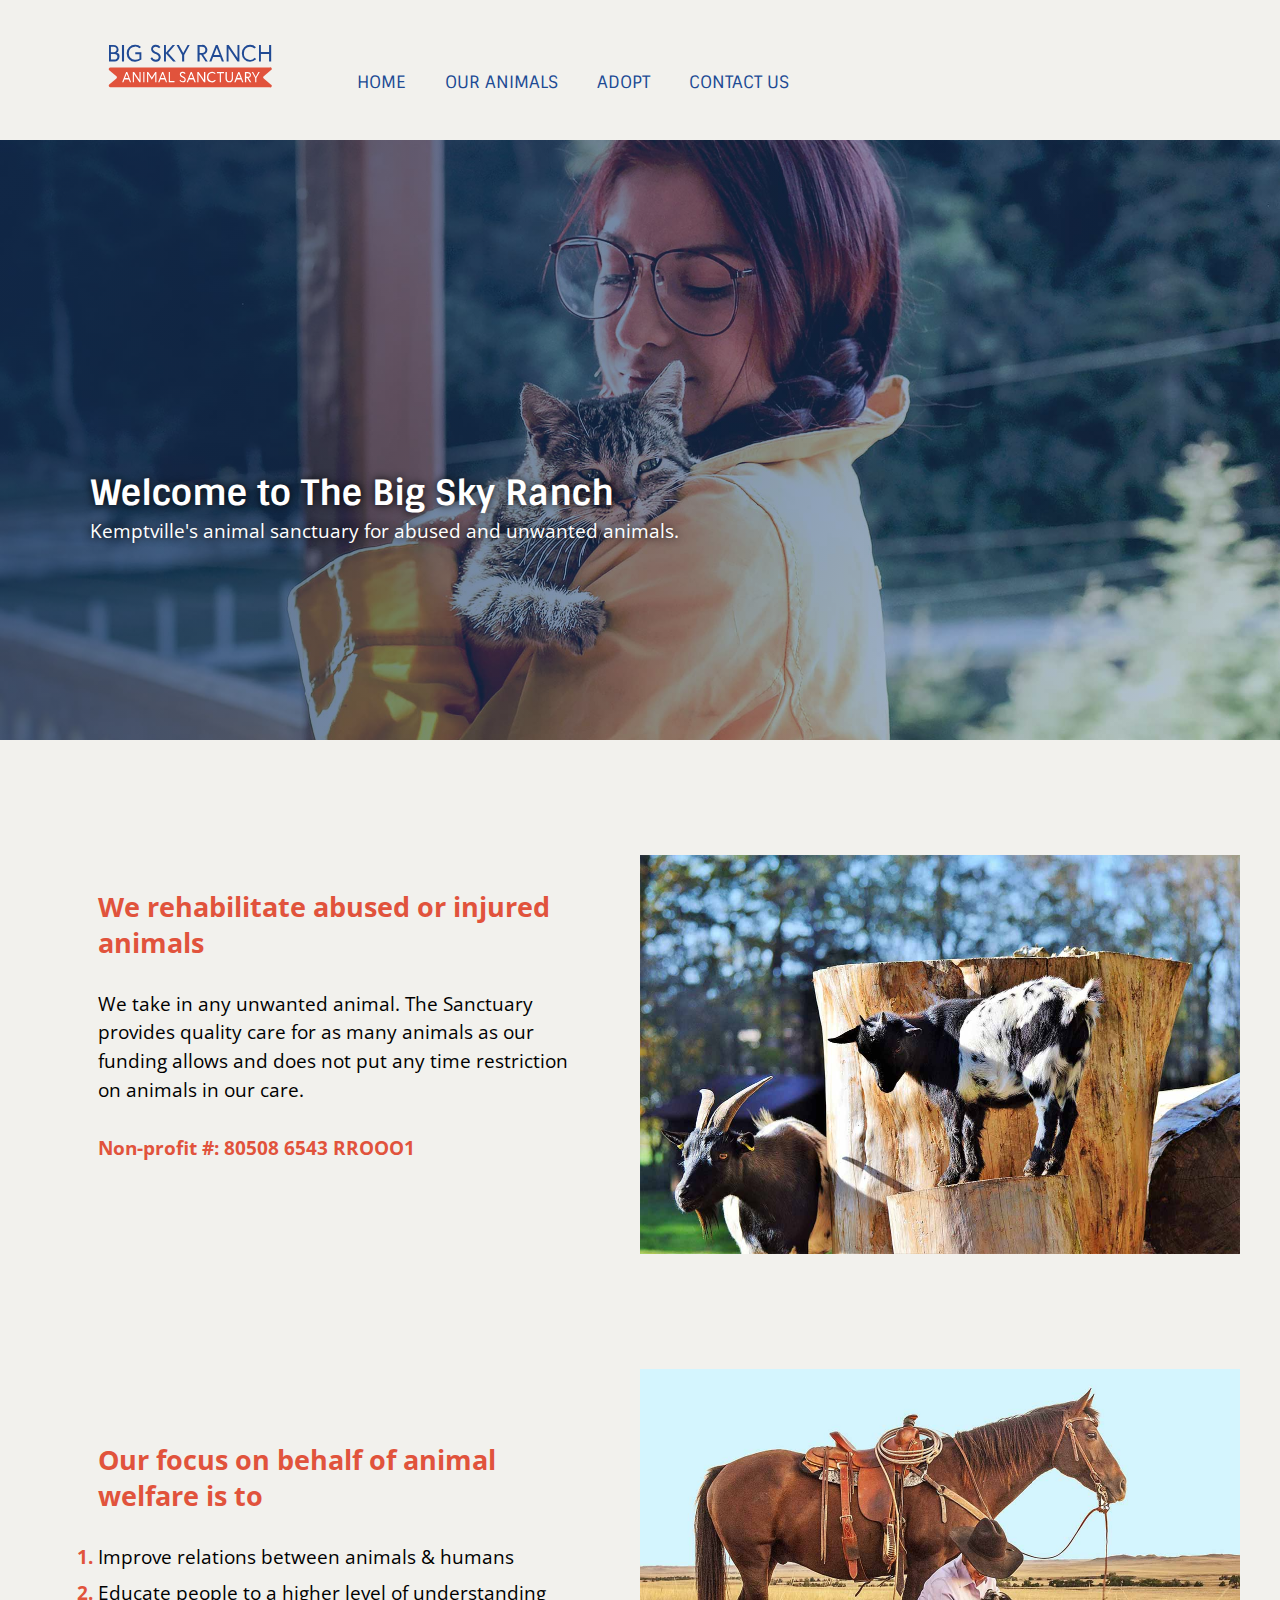
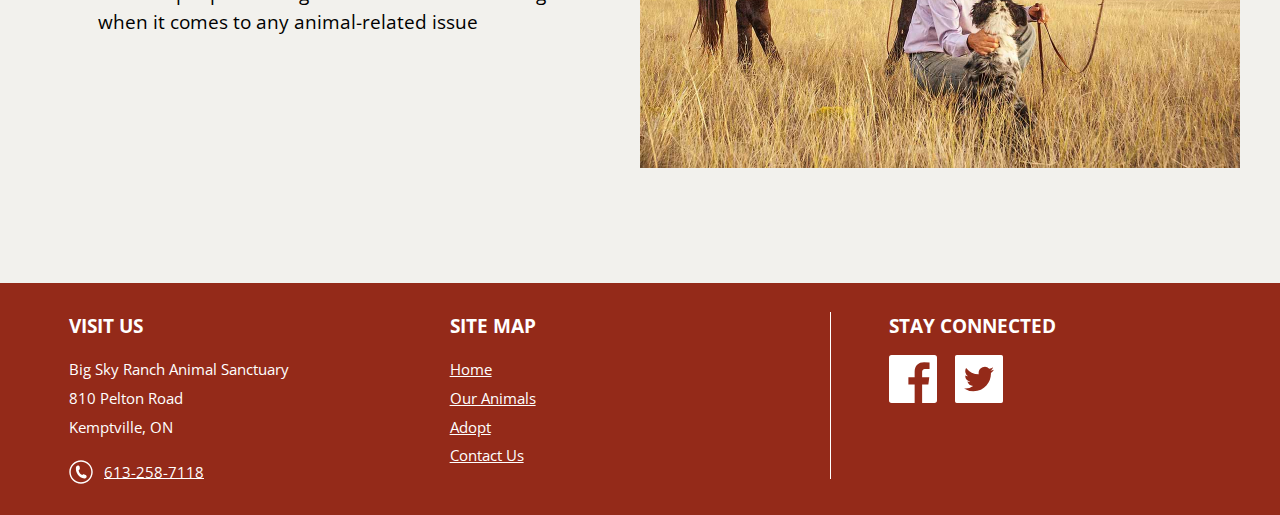
==== commit 88714ef8: "Smush images, fix indentation and make logo clickable to home" ====
--- a/index.html
+++ b/index.html
@@ -22,15 +22,15 @@
   <header role="banner" class="max-width pad-t-1-2 pad-b-1-2">
     <div class="grid grid-bottom">
       <div class="unit xs-1 s-1 m-1 l-1-4 xl-1-4 wordmark island">
-        <img src="images/wordmark.svg" alt="Big sky ranch">
+        <a href="index.html"><img src="images/wordmark.svg" alt="Big sky ranch"></a>
       </div>
 
       <div class="unit xs-1 s-1 m-1 l-3-4 xl-3-4">
         <nav tabindex="0" id="nav" role="navigation">
           <ul class="nav-wrapper list-group milli text-upper">
             <li><a href="index.html">Home</a></li>
-            <li><a href="available-rescues.html">Our Animals</a></li>
-            <li><a href="adopt-a-rescue.html">Adopt</a></li>
+            <li><a href="rescues.html">Our Animals</a></li>
+            <li><a href="adopt.html">Adopt</a></li>
             <li><a href="#">Contact Us</a></li>
           </ul>
         </nav>
@@ -40,7 +40,7 @@
 
   <main role="main">
     <section id="content">
-      <div class="grid banner-container banner-home" alt="A young woman on her porch holding a cat">
+      <div class="grid banner-container banner-home">
         <div class="unit banner-wrapper">
           <h1 class="absolute island">Welcome to The Big Sky Ranch</h1>
           <p class="absolute island">Kemptville's animal sanctuary for abused and unwanted animals.</p>
@@ -51,7 +51,7 @@
     <section id="about" class="max-width">
       <div class="grid grid-middle">
         <div class="unit xs-1 s-1 m-1 l-1-2 xl-1-2 gutter-2">
-          <h2 class='red tera'>We rehabilitate abused or injured animals</h2>
+          <h2 class="red tera">We rehabilitate abused or injured animals</h2>
           <p>We take in any unwanted animal. The Sanctuary provides quality care for as many animals as our funding allows and does not put any time restriction on animals in our care.</p>
           <p class="red bold push-2">Non-profit #: 80508 6543 RROOO1</p>
         </div>
@@ -63,12 +63,12 @@
       <div class="grid grid-middle">
         <div class="unit xs-1 s-1 m-1 l-1-2 xl-1-2 gutter-2">
           <h2 class="red tera">Our focus on behalf of animal welfare is to</h2>
-          <ol class="main-ol push-2">
+          <ol class="main-ol push-2 bold red">
             <li>
-              <p class="push-1-4">Improve relations between animals & humans</p>
+              <p class="push-1-4 not-bold">Improve relations between animals & humans</p>
             </li>
             <li>
-              <p>Educate people to a higher level of understanding when it comes to any animal-related issue</p>
+              <p class="not-bold">Educate people to a higher level of understanding when it comes to any animal-related issue</p>
             </li>
           </ol>
         </div>
@@ -83,24 +83,22 @@
     <div class="grid max-width micro pad-top gutter">
       <div class="unit xs-1 s-1 m-1-3 l-1-3 xl-1-3 push">
         <h3 class="kilo bold text-upper push-1-2">Visit us</h3>
-        <p class="push-1-2">Big Sky Ranch Animal Sanctuary<br>
-          810 Pelton Road<br>
-          Kemptville, ON</p>
-          <ul class="list-group push-0">
-            <li>
-              <i class="icon i-24 push-r-1-4">
-                <img src="images/icon-phone.svg" alt="Call icon">
-              </i>
-              <a href="tel:613-258-7118" class="icon-label">613-258-7118</a>
-            </li>
-          </ul>
+        <p class="push-1-2">Big Sky Ranch Animal Sanctuary<br>810 Pelton Road<br>Kemptville, ON</p>
+        <ul class="list-group push-0">
+          <li>
+            <i class="icon i-24 push-r-1-4">
+              <img src="images/icon-phone.svg" alt="Call icon">
+            </i>
+            <a href="tel:613-258-7118" class="icon-label">613-258-7118</a>
+          </li>
+        </ul>
       </div>
       <div class="unit xs-1 s-1 m-1-3 l-1-3 xl-1-3 push">
         <h3 class="kilo bold text-upper push-1-2">Site map</h3>
         <ul class="block list-group push-0">
           <li><a href="index.html">Home</a></li>
-          <li><a href="available-rescues.html">Our Animals</a></li>
-          <li><a href="adopt-a-rescue.html">Adopt</a></li>
+          <li><a href="rescues.html">Our Animals</a></li>
+          <li><a href="adopt.html">Adopt</a></li>
           <li><a href="#">Contact Us</a></li>
         </ul>
       </div>
--- a/css/modules.css
+++ b/css/modules.css
@@ -1,7 +1,7 @@
 /*
  * Modulifier || Code released under the UNLICENSE
  * Code under other copyrights & licenses listed below.
- * https://modulifier.web-dev.tools/#responsive;images;list-group;embed;media-object;icons;hidden;positioning;nice-lists;forms;buttons;accessibility;print
+ * https://modulifier.web-dev.tools/#responsive;images;list-group;embed;media-object;icons;hidden;positioning;forms;buttons;accessibility
  */
 
 @-moz-viewport { width: device-width; scale: 1; }
@@ -623,38 +623,6 @@
   max-height: 46em;
 }
 
-ul {
-  list-style-type: none;
-}
-
-ul > li::before {
-  content: "·";
-  float: left;
-  margin-left: -1.6em;
-  width: 1.3em;
-  text-align: right;
-}
-
-ol {
-  counter-reset: ol-simple-numbers;
-  list-style-type: none;
-}
-
-ol > li::before {
-  float: left;
-  margin-left: -1.6em;
-  width: 1.3em;
-  counter-increment: ol-simple-numbers;
-  content: counter(ol-simple-numbers);
-  text-align: right;
-}
-
-.list-group > li::before,
-.list-group-inline > li::before,
-.list-group--inline > li::before {
-  content: none;
-}
-
 /* stylelint-disable no-descending-specificity */
 
 /*
@@ -1152,151 +1120,3 @@
 [aria-disabled] {
   cursor: default;
 }
-
-.print-only {
-  display: none;
-  visibility: hidden;
-}
-
-.page-break-before {
-  page-break-before: always;
-}
-
-.page-break-after {
-  page-break-after: always;
-}
-
-.no-page-break-inside {
-  page-break-inside: avoid;
-}
-
-@media print {
-
-  /* stylelint-disable declaration-no-important */
-
-  .no-print {
-    display: none !important;
-    visibility: hidden !important;
-  }
-
-  .print-only,
-  .force-print {
-    display: block !important;
-    visibility: visible !important;
-  }
-
-  /* stylelint-enable */
-
-  .visually-hidden.force-print {
-    height: auto;
-    margin: 0;
-    overflow: visible;
-    padding: 0;
-    position: static;
-    width: auto;
-    border: 0;
-    clip: initial;
-    clip-path: none;
-  }
-
-  /*
-   * (c) Fabien Sa || MIT License
-   *     http://bafs.github.io/Gutenberg/
-   */
-
-  table,
-  blockquote,
-  pre,
-  code,
-  figure,
-  li,
-  hr,
-  ul,
-  ol,
-  a,
-  tr {
-    page-break-inside: avoid;
-  }
-
-  h1, h2, h3, h4, h5, h6, p, a {
-    orphans: 3;
-    widows: 3;
-  }
-
-  h1,
-  h2,
-  h3,
-  h4,
-  h5,
-  h6 {
-    page-break-after: avoid;
-    page-break-inside: avoid;
-  }
-
-  h1 + p,
-  h2 + p,
-  h3 + p,
-  h4 + p,
-  h5 + p,
-  h6 + p {
-    page-break-before: avoid;
-  }
-
-  img {
-    page-break-after: auto;
-    page-break-before: auto;
-    page-break-inside: avoid;
-  }
-
-  /* stylelint-disable declaration-no-important */
-
-  pre {
-    white-space: pre-wrap !important;
-    word-wrap: break-word;
-  }
-
-  /* stylelint-enable */
-
-  /* End Gutenberg code */
-
-  /*
-   * (c) HTML5 Boilerplate || MIT License
-   *     https://html5boilerplate.com/
-   */
-
-  /* stylelint-disable declaration-no-important */
-
-  *, *::before, *::after, *::first-letter, *::first-line {
-    background: none transparent !important;
-    color: #000 !important;
-    box-shadow: none !important;
-    text-shadow: none !important;
-  }
-
-  /* stylelint-enable */
-
-  a, a:visited {
-    text-decoration: underline;
-  }
-
-  a[href]::after {
-    content: " (" attr(href) ")";
-  }
-
-  abbr[title]::after {
-    content: " (" attr(title) ")";
-  }
-
-  a[href^="#"]::after,
-  a[href^="javascript:"]::after,
-  a.no-print-href::after,
-  a.href-no-print::after {
-    content: "";
-  }
-
-  thead {
-    display: table-header-group;
-  }
-
-  /* End HTML5 Boilerplate code */
-}
--- a/css/main.css
+++ b/css/main.css
@@ -14,7 +14,7 @@
 }
 
 .red {
-  color: #E1533C;
+  color: #e1533c;
 }
 
 .wordmark {
@@ -30,7 +30,7 @@
 
 header nav {
   text-align: center;
-  font-family: 'Sintony', sans-serif;
+  font-family: "Sintony", sans-serif;
 }
 
 header nav li {
@@ -40,14 +40,14 @@
 }
 
 header nav li a {
-  color: #204A94;
+  color: #204a94;
   margin-right: 0;
   text-decoration: none;
   transition-timing-function: ease;
 }
 
 header nav li a:hover {
-  border-bottom: 3px solid #E1533C;
+  border-bottom: 3px solid #e1533c;
   transition: .25s;
 }
 
@@ -64,8 +64,8 @@
 }
 
 .banner-container:before{
-  background: rgba(0, 0, 0, 0)
-  -webkit-linear-gradient(top left, rgba(19, 47, 86, .8) 0%, rgba(36, 87, 160, .3) 100%) repeat;
+  background:
+  rgba(0, 0, 0, 0) -webkit-linear-gradient(top left, rgba(19, 47, 86, .8) 0%, rgba(36, 87, 160, .3) 100%) repeat;
   content: "";
   position: absolute;
   display: block;
@@ -90,7 +90,7 @@
 .banner-wrapper h1 {
   margin-top: .5em;
   color: #fff;
-  font-family: 'Sintony', sans-serif;
+  font-family: "Sintony", sans-serif;
   text-shadow: 0 0 8px #000;
 }
 
@@ -101,18 +101,8 @@
   max-width: 38em;
 }
 
-.main-ol {
-  color: #E1533C;
-  font-weight: bold;
-}
-
 .main-ol p {
   color: #000;
-  font-weight: normal;
-}
-
-.pet {
-  /*width: 22%;*/
 }
 
 .pet img {
@@ -122,7 +112,7 @@
 }
 
 footer {
-  background-color: #942A19;
+  background-color: #942a19;
   color: #fff;
 }
 
@@ -140,14 +130,14 @@
 
 .btn {
   background:
-  rgba(0, 0, 0, 0)-webkit-linear-gradient(top, rgba(225, 83, 60, 1) 20%, rgba(148, 42, 25, 1) 100%) repeat;
+  rgba(0, 0, 0, 0) -webkit-linear-gradient(top, rgba(225, 83, 60, 1) 20%, rgba(148, 42, 25, 1) 100%) repeat;
   border: none;
   color: #fff;
 }
 
 .btn:hover {
   background:
-  rgba(0, 0, 0, 0)-webkit-linear-gradient(top, rgba(148, 42, 25, 1) 20%, rgba(148, 42, 25, 1) 100%) repeat;
+  rgba(0, 0, 0, 0) -webkit-linear-gradient(top, rgba(148, 42, 25, 1) 20%, rgba(148, 42, 25, 1) 100%) repeat;
   color: #fff;
 }
 
@@ -201,7 +191,6 @@
 
   header nav ul li {
     display: inline;
-    margin: 0 1em;
+    padding: 0 1em;
   }
-
 }
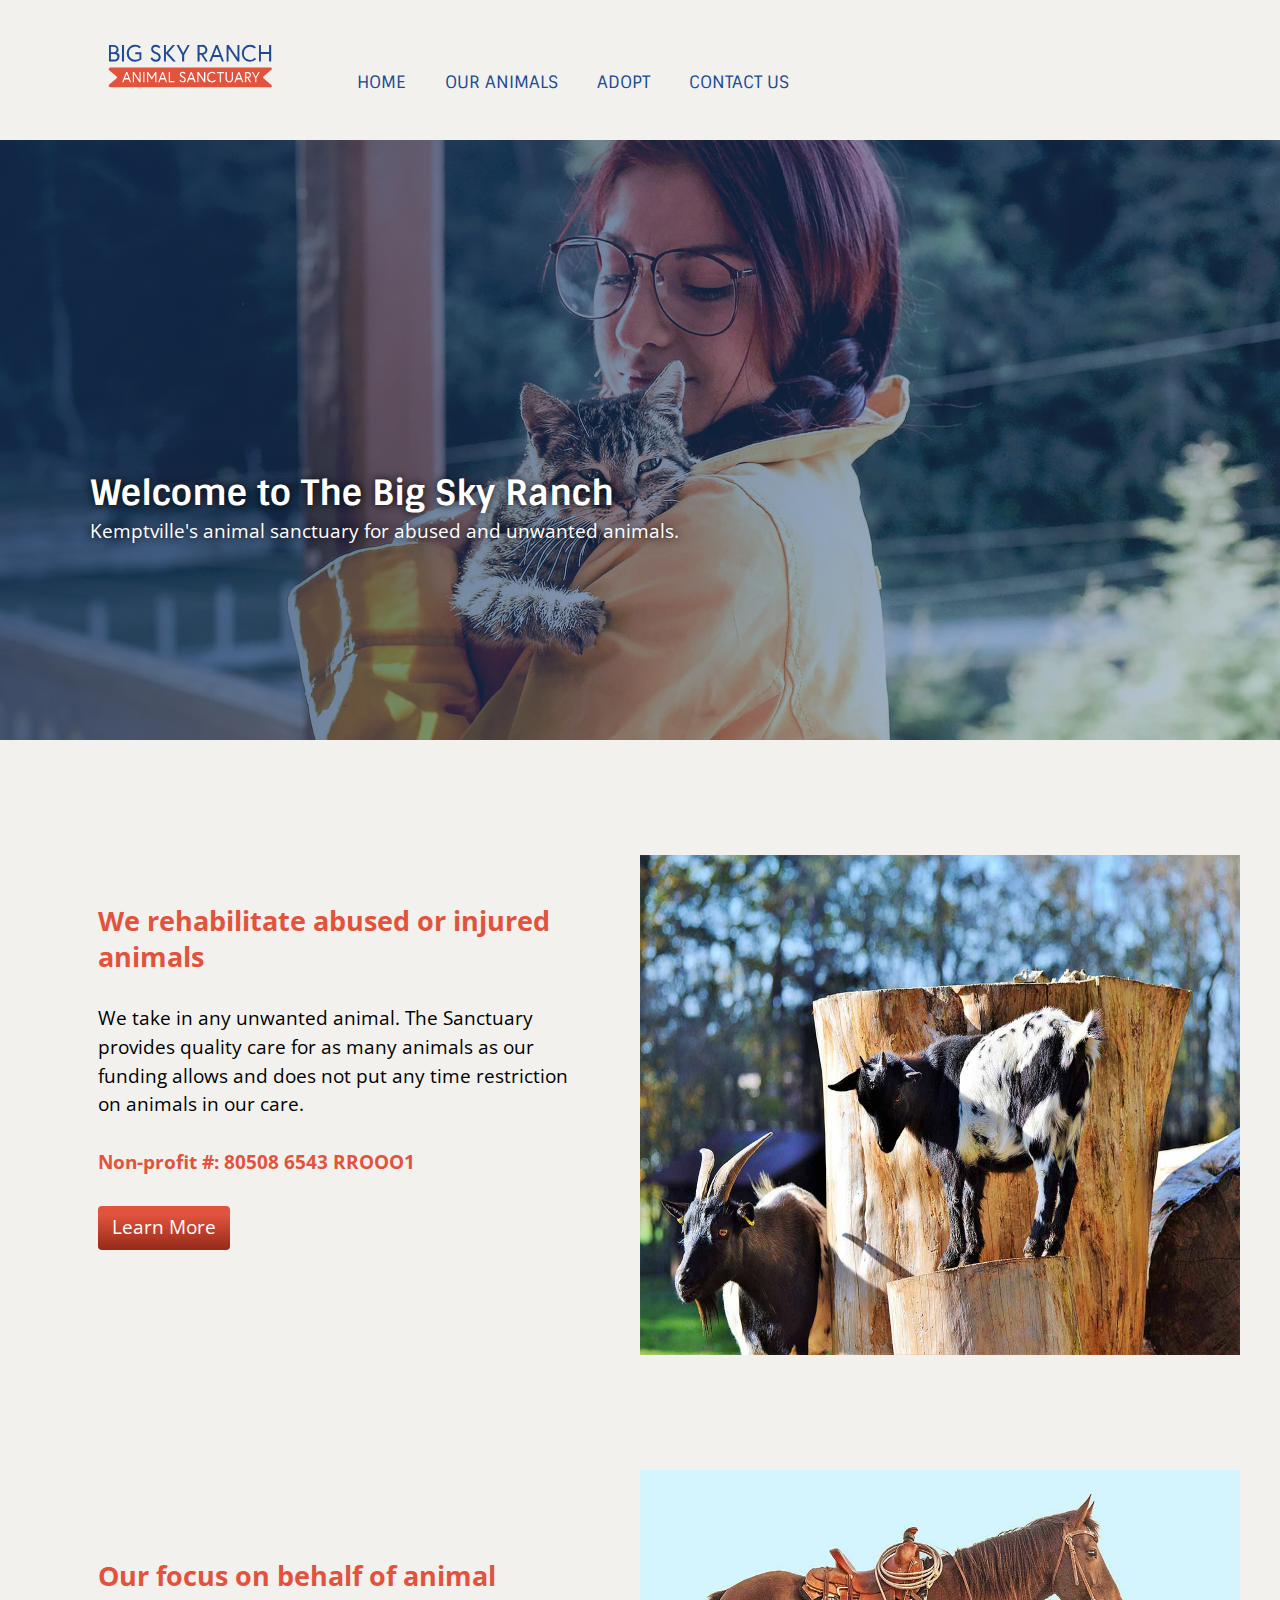
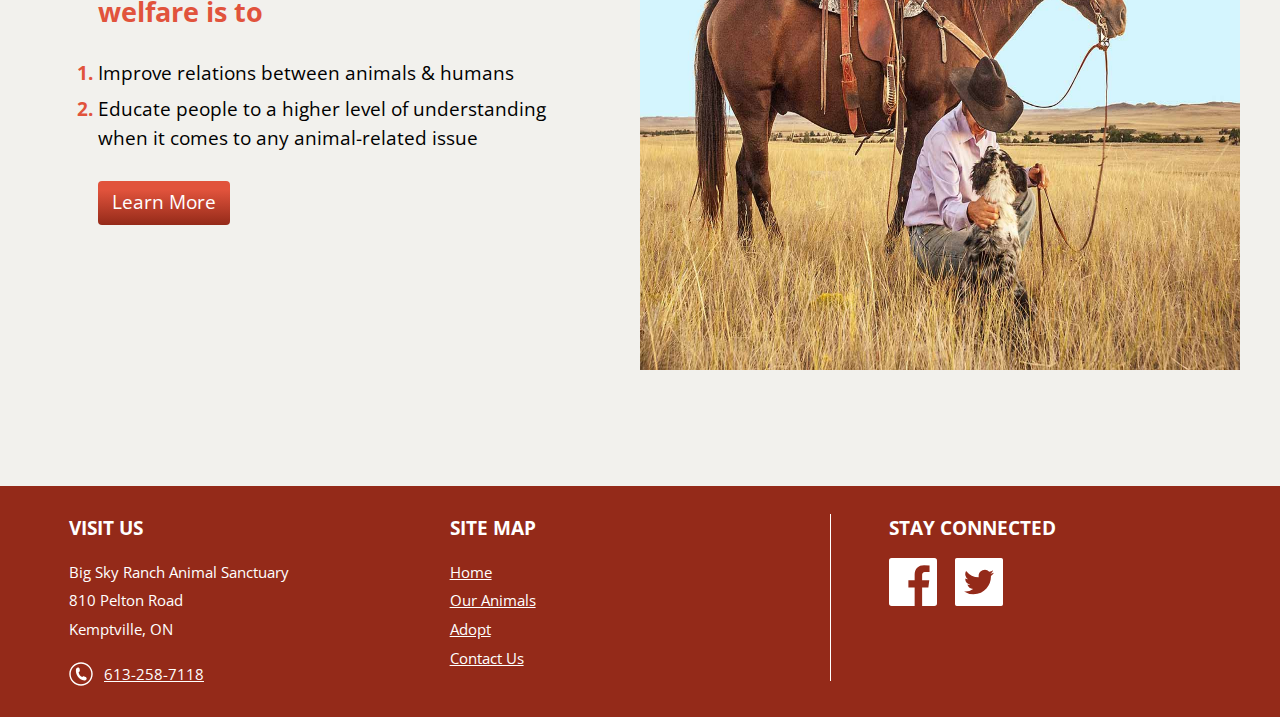
==== commit 9ca0c7ee: "Add buttons to index" ====
--- a/index.html
+++ b/index.html
@@ -4,6 +4,8 @@
   <meta charset="utf-8">
   <title>Big Sky Ranch - Home</title>
   <meta name="viewport" content="width=device-width,initial-scale=1">
+  <link rel="apple-touch-icon" href="/favicon-196.png">
+  <link href="favicon.ico" rel="shortcut icon">
   <link href="css/modules.css" rel="stylesheet">
   <link href="css/grid.css" rel="stylesheet">
   <link href="css/type.css" rel="stylesheet">
@@ -53,17 +55,18 @@
         <div class="unit xs-1 s-1 m-1 l-1-2 xl-1-2 gutter-2">
           <h2 class="red tera">We rehabilitate abused or injured animals</h2>
           <p>We take in any unwanted animal. The Sanctuary provides quality care for as many animals as our funding allows and does not put any time restriction on animals in our care.</p>
-          <p class="red bold push-2">Non-profit #: 80508 6543 RROOO1</p>
+          <p class="red bold push">Non-profit #: 80508 6543 RROOO1</p>
+          <a href="#" class="btn btn-ghost push-2" aria-label="Learn more about our rehabiblitation of abused animals">Learn More</a>
         </div>
-        <div class="unit xs-1 s-1 m-1 l-1-2 xl-1-2">
-          <img class="img-flex clip-right" src="images/baby-goats.jpg" alt="A baby goat climbing a tree trunk">
+        <div class="unit xs-1 s-1 m-1 l-1-2 xl-1-2 embed embed-24by10">
+          <img class="img-flex clip-right embed-item" src="images/baby-goats.jpg" alt="A baby goat climbing a tree trunk">
         </div>
       </div>
 
       <div class="grid grid-middle">
         <div class="unit xs-1 s-1 m-1 l-1-2 xl-1-2 gutter-2">
           <h2 class="red tera">Our focus on behalf of animal welfare is to</h2>
-          <ol class="main-ol push-2 bold red">
+          <ol class="main-ol push bold red">
             <li>
               <p class="push-1-4 not-bold">Improve relations between animals & humans</p>
             </li>
@@ -71,9 +74,10 @@
               <p class="not-bold">Educate people to a higher level of understanding when it comes to any animal-related issue</p>
             </li>
           </ol>
+          <a href="#" class="btn btn-ghost push-2" aria-label="Learn more about our focus">Learn More</a>
         </div>
-        <div class="unit xs-1 s-1 m-1 l-1-2 xl-1-2">
-          <img class="img-flex clip-left" src="images/horse-cowboy.jpg" alt="A man holding the reins of a horse while petting his dog">
+        <div class="unit xs-1 s-1 m-1 l-1-2 xl-1-2 embed embed-24by10">
+          <img class="img-flex clip-left embed-item" src="images/horse-cowboy.jpg" alt="A man holding the reins of a horse while petting his dog">
         </div>
       </div>
     </section>
--- a/css/main.css
+++ b/css/main.css
@@ -28,9 +28,18 @@
   width: 70%;
 }
 
+footer {
+  background-color: #942a19;
+  color: #fff;
+}
+
+footer a {
+  color: #fff;
+}
+
 header nav {
   text-align: center;
-  font-family: "Sintony", sans-serif;
+  font-family: Sintony, sans-serif;
 }
 
 header nav li {
@@ -49,6 +58,7 @@
 header nav li a:hover {
   border-bottom: 3px solid #e1533c;
   transition: .25s;
+  background-color: #f2f1ed;
 }
 
 /* BANNER */
@@ -63,9 +73,8 @@
   background-size: cover;
 }
 
-.banner-container:before{
-  background:
-  rgba(0, 0, 0, 0) -webkit-linear-gradient(top left, rgba(19, 47, 86, .8) 0%, rgba(36, 87, 160, .3) 100%) repeat;
+.banner-container::before {
+  background: rgba(0, 0, 0, 0) -webkit-linear-gradient(top left, rgba(19, 47, 86, .8) 0%, rgba(36, 87, 160, .3) 100%) repeat;
   content: "";
   position: absolute;
   display: block;
@@ -90,7 +99,7 @@
 .banner-wrapper h1 {
   margin-top: .5em;
   color: #fff;
-  font-family: "Sintony", sans-serif;
+  font-family: Sintony, sans-serif;
   text-shadow: 0 0 8px #000;
 }
 
@@ -111,15 +120,6 @@
   height: 270px;
 }
 
-footer {
-  background-color: #942a19;
-  color: #fff;
-}
-
-footer a {
-  color: #fff;
-}
-
 .connect {
   border-left: none;
   border-top: 1px solid #fff;
@@ -129,15 +129,14 @@
 }
 
 .btn {
-  background:
-  rgba(0, 0, 0, 0) -webkit-linear-gradient(top, rgba(225, 83, 60, 1) 20%, rgba(148, 42, 25, 1) 100%) repeat;
+  background: rgba(0, 0, 0, 0) -webkit-linear-gradient(top, rgba(225, 83, 60, 1) 20%, rgba(148, 42, 25, 1) 100%) repeat;
   border: none;
   color: #fff;
 }
 
 .btn:hover {
-  background:
-  rgba(0, 0, 0, 0) -webkit-linear-gradient(top, rgba(148, 42, 25, 1) 20%, rgba(148, 42, 25, 1) 100%) repeat;
+  background: none;
+  background-color: #942a19;
   color: #fff;
 }
 
@@ -193,4 +192,5 @@
     display: inline;
     padding: 0 1em;
   }
+
 }
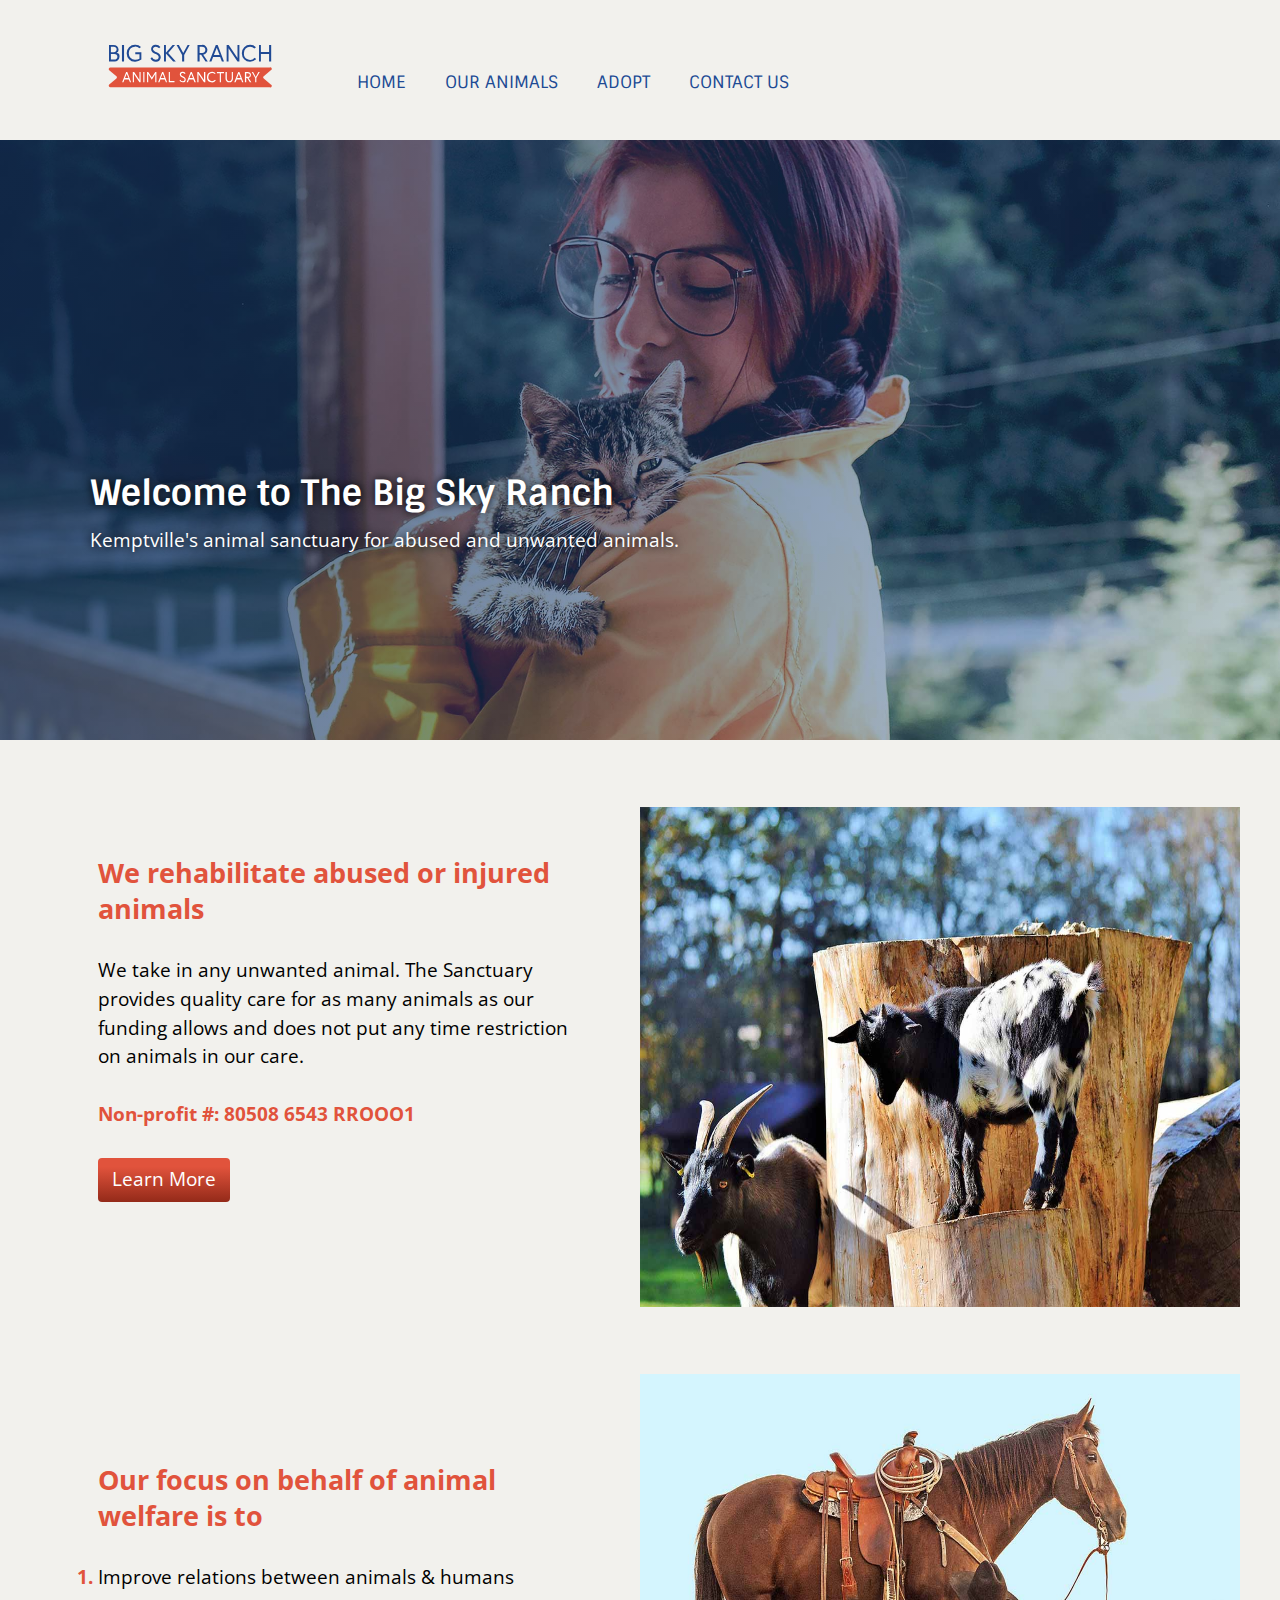
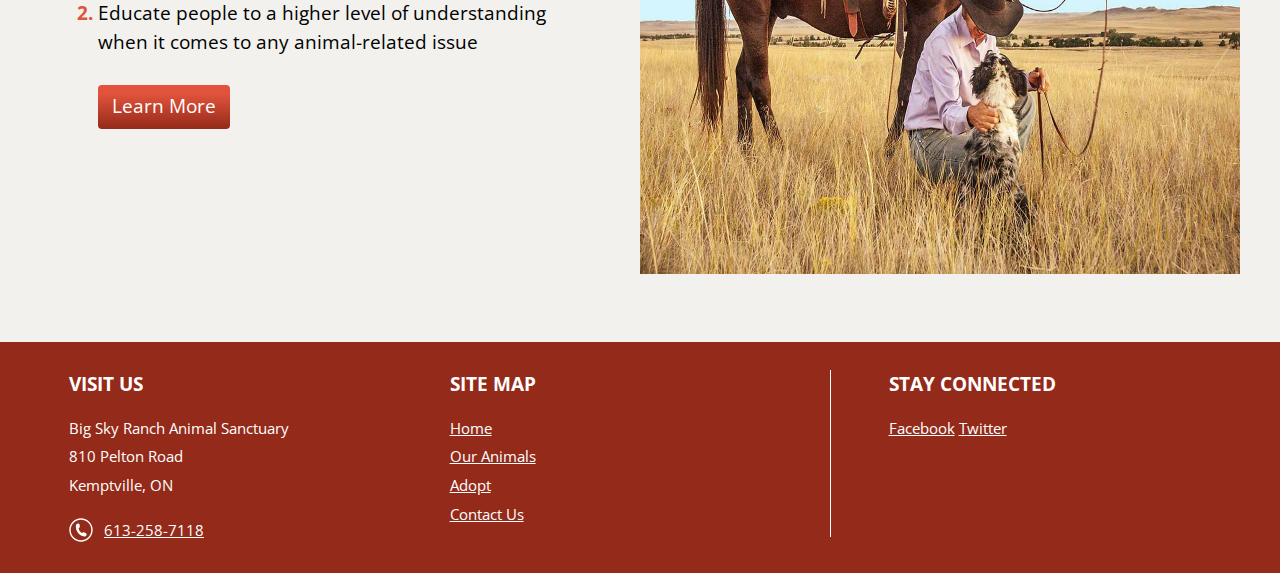
==== commit b6c865a5: "Removed extra requests" ====
--- a/index.html
+++ b/index.html
@@ -108,8 +108,8 @@
       </div>
       <div class="unit xs-1 s-1 m-1-3 l-1-3 xl-1-3 connect">
         <h3 class="kilo bold text-upper push-1-2">Stay Connected</h3>
-        <a href="https://www.facebook.com/BigSkyRanchAnimalSanctuary"><img class="i-48 push-r-1-2" src="images/icon-facebook.svg" alt="Facebook link icon"></a>
-        <a href="https://twitter.com/BigSkyRanch1"><img class="i-48 push-r-1-2" src="images/icon-twitter.svg" alt="Twitter link icon"></a>
+        <a href="https://www.facebook.com/BigSkyRanchAnimalSanctuary">Facebook</a>
+        <a href="https://twitter.com/BigSkyRanch1">Twitter</a>
       </div>
     </div>
   </footer>
--- a/css/main.css
+++ b/css/main.css
@@ -15,6 +15,10 @@
 
 .red {
   color: #e1533c;
+}
+
+.black {
+  color: #000;
 }
 
 .wordmark {
@@ -97,14 +101,13 @@
 }
 
 .banner-wrapper h1 {
-  margin-top: .5em;
   color: #fff;
   font-family: Sintony, sans-serif;
   text-shadow: 0 0 8px #000;
 }
 
 .banner-wrapper p {
-  margin-top: 3.5em;
+  margin-top: 4em;
   color: #fff;
   text-shadow: 0 0 8px #000;
   max-width: 38em;
@@ -140,6 +143,44 @@
   color: #fff;
 }
 
+.icons-container {
+  padding-bottom: .5em;
+}
+
+.icons-container img {
+  margin: 0 auto;
+  border: 4px solid #942a19;
+  border-radius: 50%;
+  padding: .25em;
+  margin-bottom: 1.5em;
+  max-width: 70px;
+  width: 90px;
+}
+
+fieldset {
+  border: 0;
+}
+
+form {
+  background-color: #fff;
+}
+
+form input,
+form select,
+form textarea {
+  border: 2px solid #ccc;
+  border-radius: 8px;
+}
+
+input[type="radio"] + label::before {
+  border: 2px solid #ccc;
+}
+
+input[type="checkbox"] + label::before {
+  border: 2px solid #ccc;
+  border-radius: 8px;
+}
+
 @media only screen and (min-width: 60em) {
 
   header nav {
@@ -148,7 +189,7 @@
 
   #about > .grid,
   #content > .grid {
-    margin-bottom: 6em;
+    margin-bottom: 3.5em;
   }
 
   .banner-container {
@@ -184,6 +225,21 @@
     margin-bottom: 1em;
   }
 
+  .banner-wrapper p {
+    margin-top: 3em;
+  }
+
+  .icons-container img {
+    border: 6px solid #942a19;
+    border-radius: 50%;
+    padding: .25em;
+    min-width: 55%;
+  }
+
+  .icons-container {
+    padding-bottom: 1em;
+  }
+
 }
 
 @media only screen and (min-width: 25em) {
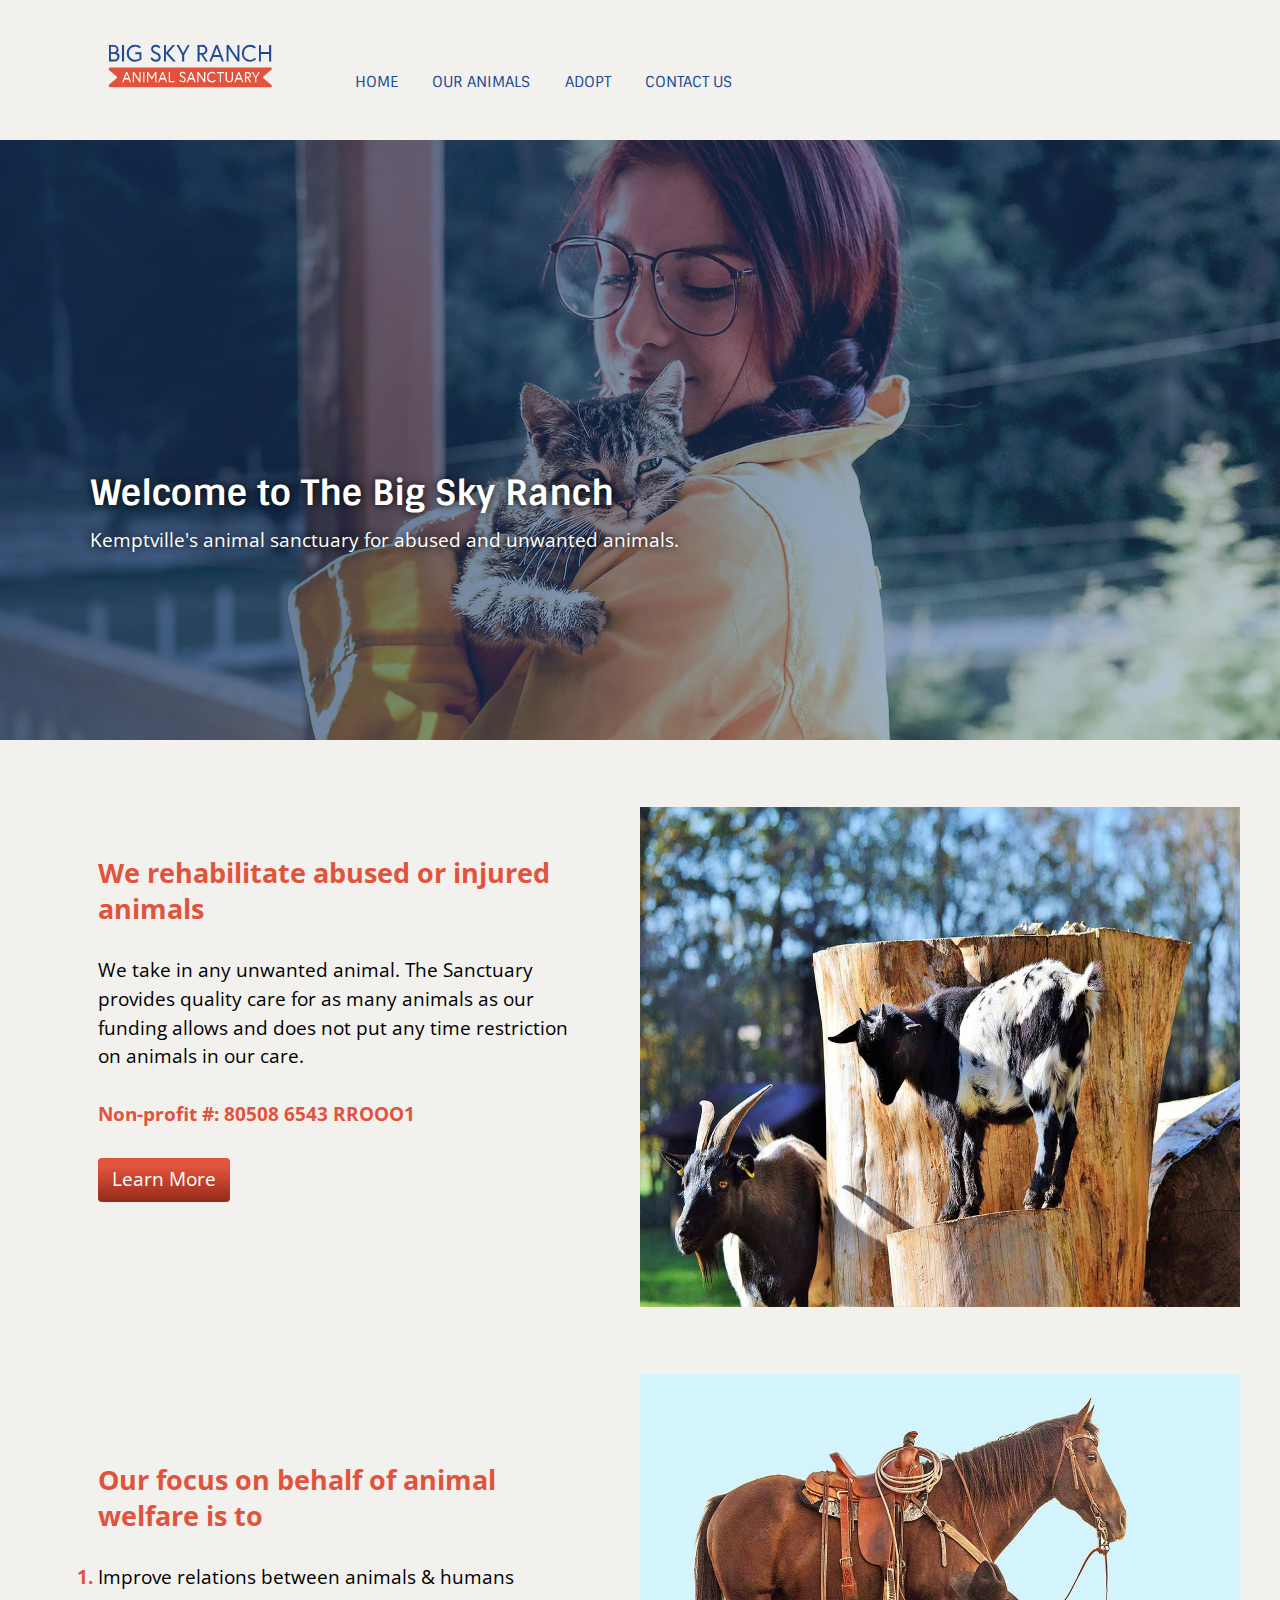
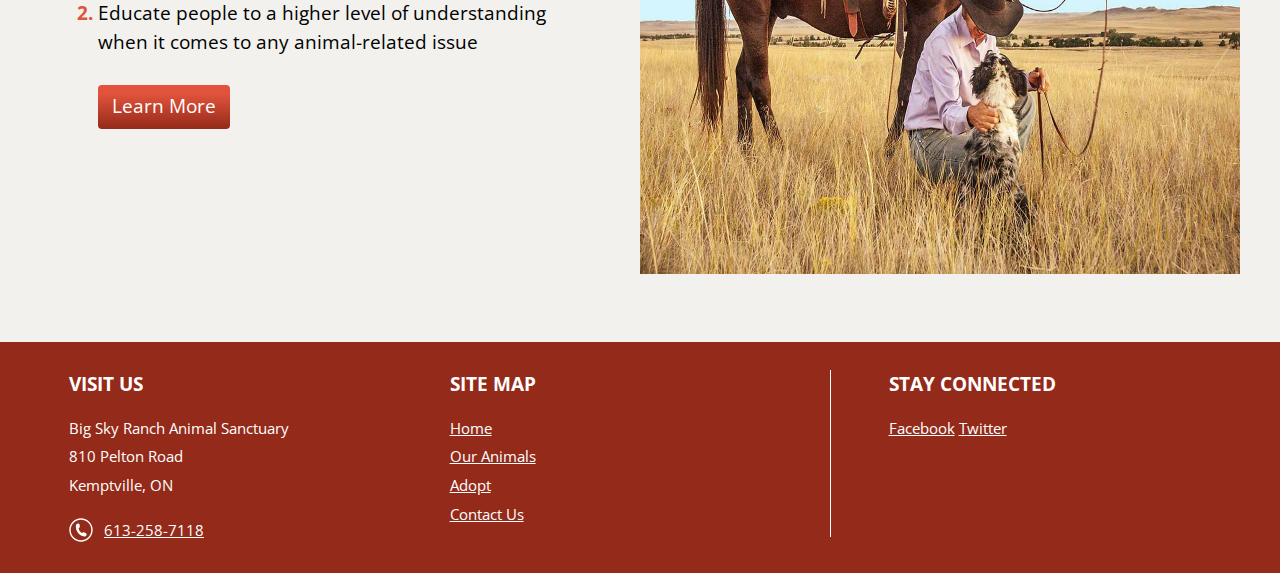
==== commit 763ed73c: "Shrink nav links to fit better on one line" ====
--- a/index.html
+++ b/index.html
@@ -29,7 +29,7 @@
 
       <div class="unit xs-1 s-1 m-1 l-3-4 xl-3-4">
         <nav tabindex="0" id="nav" role="navigation">
-          <ul class="nav-wrapper list-group milli text-upper">
+          <ul class="nav-wrapper list-group micro text-upper">
             <li><a href="index.html">Home</a></li>
             <li><a href="rescues.html">Our Animals</a></li>
             <li><a href="adopt.html">Adopt</a></li>
--- a/css/main.css
+++ b/css/main.css
@@ -15,6 +15,10 @@
 
 .red {
   color: #e1533c;
+}
+
+.white {
+  color: #fff;
 }
 
 .black {
@@ -117,10 +121,19 @@
   color: #000;
 }
 
+.pet {
+  background-color: #fff;
+  border-radius: 0;
+  margin: 0 auto;
+  margin-bottom: 2.5em;
+  padding: 2.5em;
+  width: 100%;
+}
+
 .pet img {
+  margin: 0 auto;
+  margin-bottom: 1em;
   object-fit: cover;
-  width: 270px;
-  height: 270px;
 }
 
 .connect {
@@ -209,6 +222,14 @@
     padding-left: 90px;
   }
 
+  .pet {
+    margin: 0 auto;
+    border-radius: 8px;
+    margin-bottom: 2.5em;
+    background-color: #fff;
+    width: 45%;
+  }
+
 }
 
 @media only screen and (min-width: 38em) {
